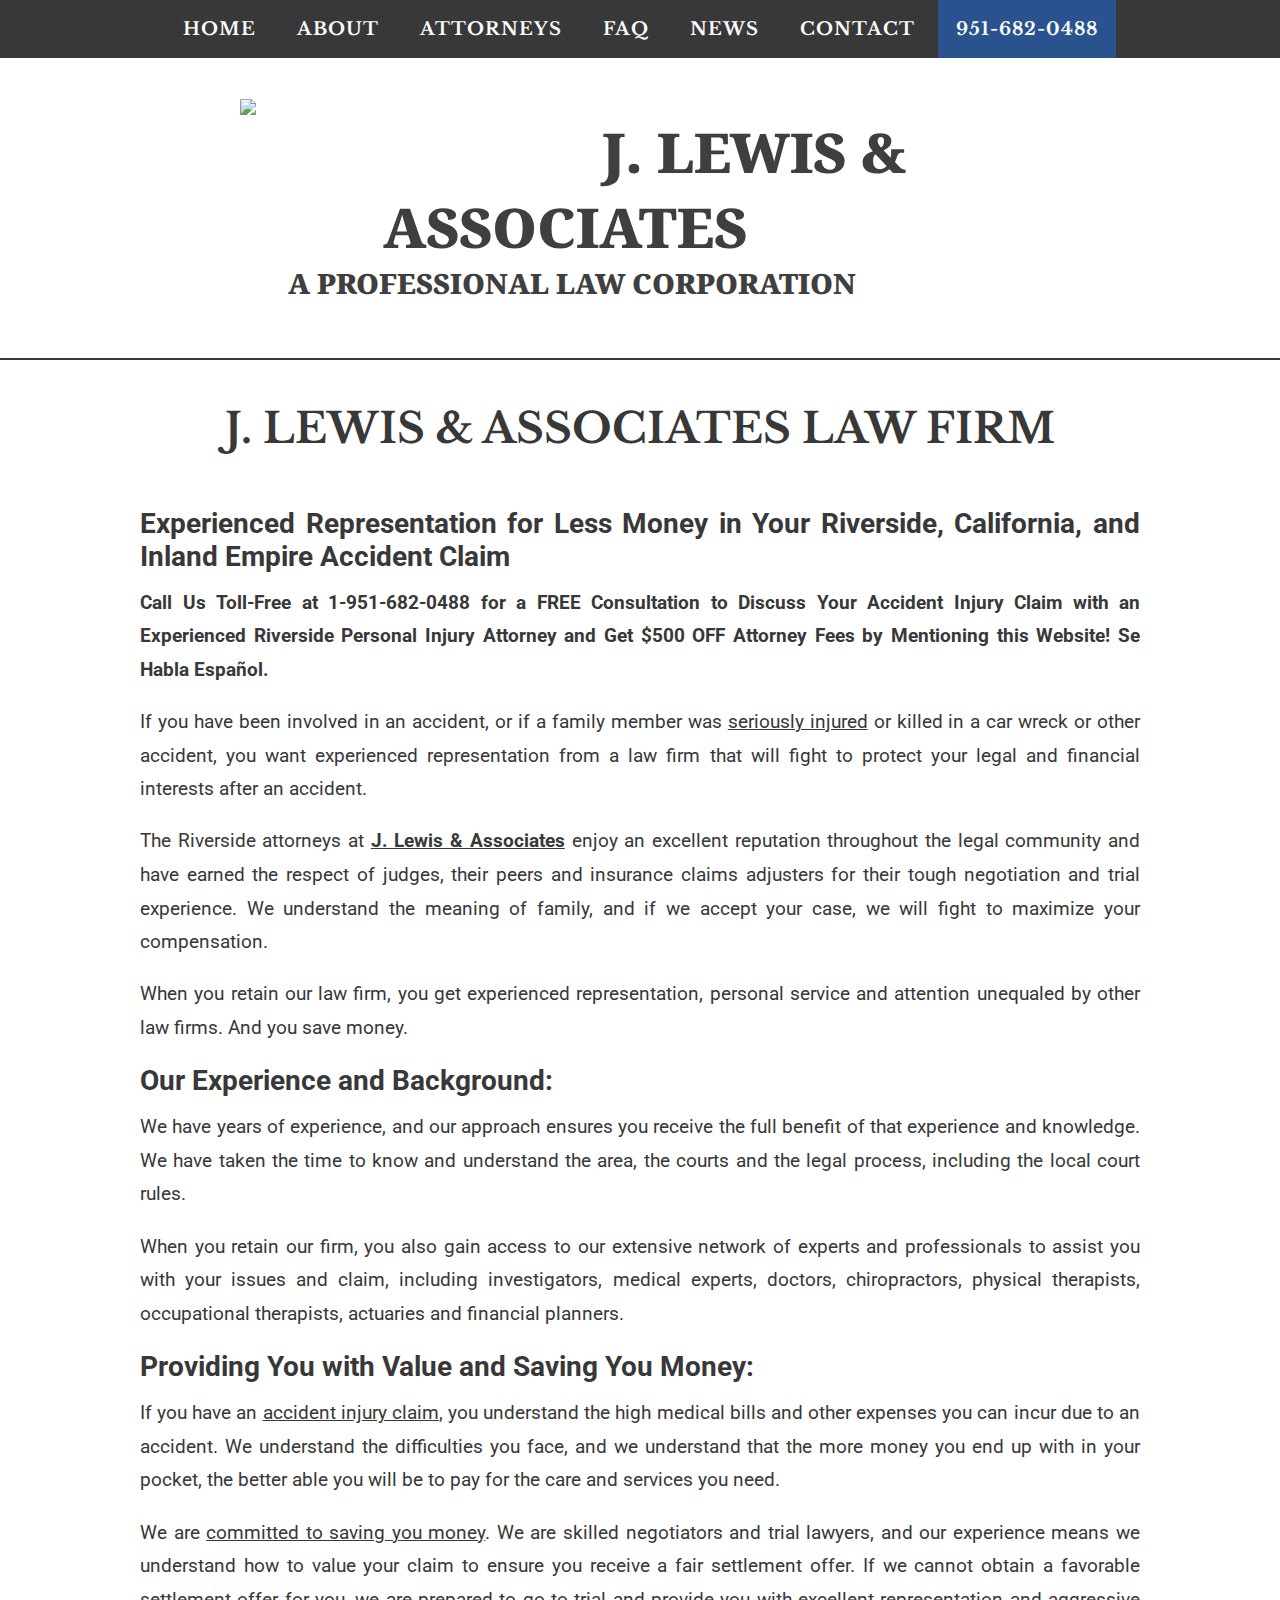
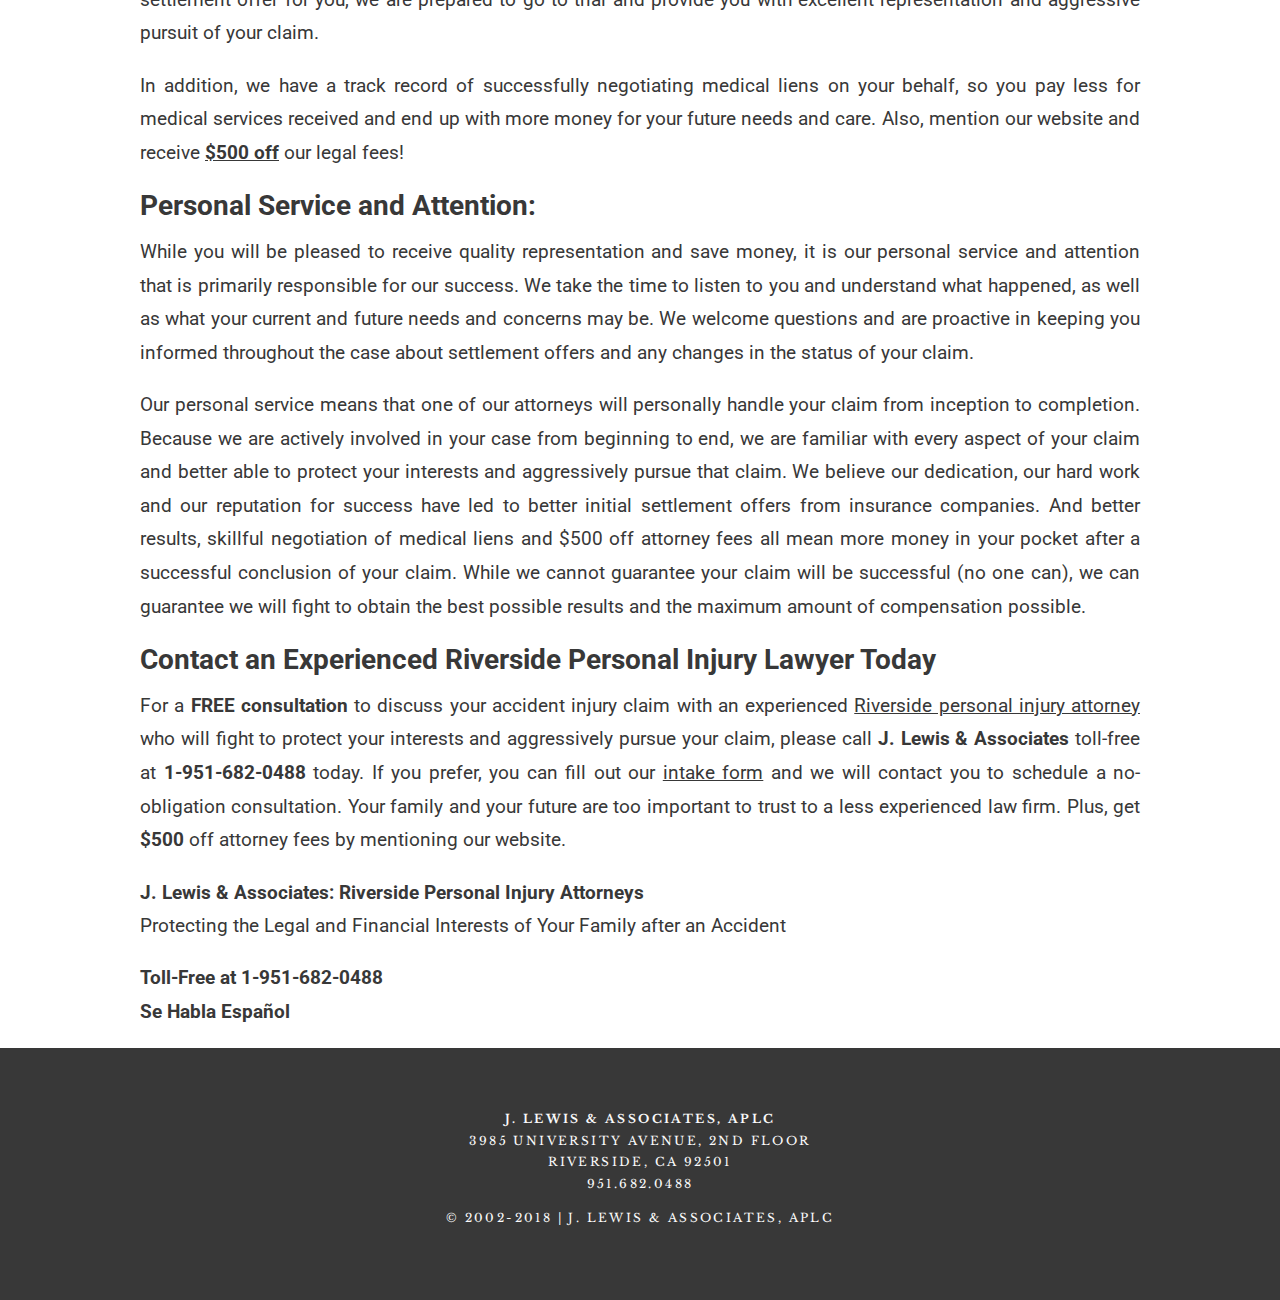
==== about/index.html @ f933aea9 "//////" ====
<!DOCTYPE html>

<html>

	<head>

		<!-- META -->

		<meta charset="utf-8 " />

		<meta http-equiv="Content-Type" content="html; charset=utf-8" />

		<meta name="keywords" content="accident, accident attorney, accident claims, accident claim, accident injury attorney, accident lawyer, accident lawyers, accidents, animal attack, animal attacks, attorney, auto accident, auto accidents, automobile, automobile accident, bite, bus accident, business, ca, california, car accident attorney, car accident claims, car accident death, car accident injury claim, car accident lawyer, car safety, car accident, catastrophic injury, catastrophic injury attorney, closed head injury, construction accident attorney, construction accidents, construction vehicles, corona, crosswalk, dog, dog attack, dog attacks, dog bite, dog bite injury, dog bites, dogs, head injury, injuries, injury, injury attorney, injury attorneys, injury claim, injury claims, injury lawyers, inland empire, insurance, j. lewis & associates, law, law firm, law office, lawyer, lewis & associates, lewis associates, los angeles metro, metrolink, moreno valley, motorcycle accident injury, motorcycle injury lawyer, motorcycle safety, neurotrauma, ontario, pedestrian, pedestrian accident, pedestrian accident attorney, pedestrian crosswalk, pedestrians, personal injury, personal injury attorney, personal injury claims, personal injury lawyer, personal injury lawyers, product liability, professional liability insurance, riverside, riverside bus, riverside cars, riverside construction, riverside dogs, riverside personal injury attorney, riverside personal injury lawyer, road transport, san, san bernardino, serious personal injury, tort, tort law, tourism, traffic collision, traumatic brain injury, truck accident, truck accident claims, types of insurance, walking, workers compensation, wrongful death claim, wrongful death lawyer, wrongful death lawyers, riverside county, riverside county attorney, riverside attorney, riverside personal injury, riverside personal injury attorney, Canyon Lake, Corona, Eastvale, Hemet, Jurupa Valley, Lake Elsinore, Menifee, Moreno Valley, Murrieta, Norco, Perris, Riverside, san bernardino county, san bernardino county attorney, san bernardino attorney, san bernardino personal injury, san bernardino personal injury attorney, Colton, Fontana, Grand Terrace, Loma Linda, Ontario, Rancho Cucamonga, Redlands, Rialto, San Bernardino, Upland, los angeles county, los angeles county attorney, los angeles attorney, los angeles personal injury, los angeles personal injury attorney, orange county, orange county attorney, orange county personal injury, orange county personal injury attorney, san diego county, san diego county attorney, san diego attorney, san diego personal injury, san diego personal injury attorney" />

		<meta name="description" content="J. Lewis & Associates, a Professional Law Corporation is a Personal Injury Law Firm comprised of a husband-wife attorney team with over 36 years of combined experience helping families protect their legal and financial interests after an accident. We offer FREE consultations and contingency fees (you pay us nothing unless we obtain compensation for your injuries or losses). In addition, we offer you a $500 discount on attorney fees just for mentioning this website." />

		<!-- TITLE -->

		<title>J. LEWIS &amp; ASSOCIATES, APLC | Personal Injury Attorneys</title>

		<!-- LINKS -->

		<link rel='icon' href='./favicon.ico' type='image/x-icon' />

		<link href="https://fonts.googleapis.com/css?family=Roboto|Merriweather|Libre+Baskerville|Noto+Serif|Source+Sans+Pro|Source+Serif+Pro" rel="stylesheet">

		<link href="/default.css" rel="stylesheet" type="text/css" media="all" />

		<link href="/fonts.css" rel="stylesheet" type="text/css" media="all" />

	</head>

	<body>

<!----------------------------------------------------------------------------------
----- SECTION-ALL: HEADER & NAV
------------------------------------------------------------------------------------>

		<header>

			<nav class="container">

				<ul>

					<li><a href="./" accesskey="0" title="Home">HOME</a></li>
					<li><a href="about" accesskey="1" title="About">ABOUT</a></li>
					<li><a href="attorneys" accesskey="2" title="Attorneys">ATTORNEYS</a></li>
					<li><a href="faq" accesskey="3" title="FAQ">FAQ</a></li>
					<li><a href="news" accesskey="4" title="News">NEWS</a></li>
					<li><a href="contact" accesskey="5" title="Contact">CONTACT</a></li>
					<li><a href="tel:951-682-0488" accesskey="6" title="Telephone" style="background-color: #29528F;">951-682-0488</a></li>

				</ul>

			</nav>

		</header>

<!----------------------------------------------------------------------------------
----- SECTION-ALL: LOGO AND TITLE
------------------------------------------------------------------------------------>

		<div id="logo" class="container">

			<h1><a href="./" class="icon"><span><img src="images/logo.png" class="logo-img"/>J. LEWIS &amp; ASSOCIATES</span></a></h1>

			<h1 style="font-size: 28px;" style="margin-top: -10px"><a href="./" class="icon"><span>A PROFESSIONAL LAW CORPORATION</span></a></h1>

		</div>

<!----------------------------------------------------------------------------------
----- SECTION - CONTENT: ARTICLE
------------------------------------------------------------------------------------>

		<div id="page">

			<article>

				<h1>J. LEWIS &amp; ASSOCIATES LAW FIRM</h1>

					<h2>Experienced Representation for Less Money in Your Riverside, California, and Inland Empire Accident Claim</h2>

						<p><strong>Call Us Toll-Free at 1-951-682-0488 for a FREE Consultation to Discuss Your Accident Injury Claim with an Experienced Riverside Personal Injury Attorney and Get $500 OFF Attorney Fees by Mentioning this Website! Se Habla Español.</strong></p>

						<p>If you have been involved in an accident, or if a family member was <a href="about/wrongful-death">seriously injured</a> or killed in a car wreck or other accident, you want experienced representation from a law firm that will fight to protect your legal and financial interests after an accident.</p>

						<!-- <p><img title="You can receive experienced representation from a team of lawyers who are committed to bringing about the best possible results and maximizing your compensation, in addition to receiving $500 off your attorney fees - read more" src="/web/20160824234046im_/http://www.jlewislaw.com/images/img_inset.jpg" alt="You can receive experienced representation from a team of lawyers who are committed to bringing about the best possible results and maximizing your compensation, in addition to receiving $500 off your attorney fees - read more"/></p> -->

						<p>The Riverside attorneys at <a href="contact"><strong>J. Lewis &amp; Associates</strong></a> enjoy an excellent reputation throughout the legal community and have earned the respect of judges, their peers and insurance claims adjusters for their tough negotiation and trial experience. We understand the meaning of family, and if we accept your case, we will fight to maximize your compensation.</p>

						<p>When you retain our law firm, you get experienced representation, personal service and attention unequaled by other law firms. And you save money.</p>

					<h2>Our Experience and Background:</h2>

						<p>We have years of experience, and our approach ensures you receive the full benefit of that experience and knowledge. We have taken the time to know and understand the area, the courts and the legal process, including the local court rules.</p>

						<p>When you retain our firm, you also gain access to our extensive network of experts and professionals to assist you with your issues and claim, including investigators, medical experts, doctors, chiropractors, physical therapists, occupational therapists, actuaries and financial planners.</p>

					<h2>Providing You with Value and Saving You Money:</h2>

						<p>If you have an <a href="about/overview">accident injury claim</a>, you understand the high medical bills and other expenses you can incur due to an accident. We understand the difficulties you face, and we understand that the more money you end up with in your pocket, the better able you will be to pay for the care and services you need.</p>

						<p>We are <a href="coupon">committed to saving you money</a>. We are skilled negotiators and trial lawyers, and our experience means we understand how to value your claim to ensure you receive a fair settlement offer. If we cannot obtain a favorable settlement offer for you, we are prepared to go to trial and provide you with excellent representation and aggressive pursuit of your claim.</p>

						<p>In addition, we have a track record of successfully negotiating medical liens on your behalf, so you pay less for medical services received and end up with more money for your future needs and care. Also, mention our website and receive <a href="coupon"><strong>$500 off</strong></a> our legal fees!</p>

					<h2>Personal Service and Attention:</h2>

						<p>While you will be pleased to receive quality representation and save money, it is our personal service and attention that is primarily responsible for our success. We take the time to listen to you and understand what happened, as well as what your current and future needs and concerns may be. We welcome questions and are proactive in keeping you informed throughout the case about settlement offers and any changes in the status of your claim.</p>

						<p>Our personal service means that one of our attorneys will personally handle your claim from inception to completion. Because we are actively involved in your case from beginning to end, we are familiar with every aspect of your claim and better able to protect your interests and aggressively pursue that claim. We believe our dedication, our hard work and our reputation for success have led to better initial settlement offers from insurance companies. And better results, skillful negotiation of medical liens and $500 off attorney fees all mean more money in your pocket after a successful conclusion of your claim. While we cannot guarantee your claim will be successful (no one can), we can guarantee we will fight to obtain the best possible results and the maximum amount of compensation possible.</p>

					<h2>Contact an Experienced Riverside Personal Injury Lawyer Today</h2>

						<p>For a <strong>FREE consultation</strong> to discuss your accident injury claim with an experienced <a href="./">Riverside personal injury attorney</a> who will fight to protect your interests and aggressively pursue your claim, please call <strong>J. Lewis &amp; Associates</strong> toll-free at <strong>1-951-682-0488</strong> today. If you prefer, you can fill out our <a href="contact">intake form</a> and we will contact you to schedule a no-obligation consultation. Your family and your future are too important to trust to a less experienced law firm. Plus, get <strong>$500</strong> off attorney fees by mentioning our website.</p>

						<p><strong>J. Lewis &amp; Associates: Riverside Personal Injury Attorneys</strong><br/>
							Protecting the Legal and Financial Interests of Your Family after an Accident</p>

							<p><strong>Toll-Free at 1-951-682-0488<br/>
								Se Habla Español</strong></p>

			</article>

		</div>

<!----------------------------------------------------------------------------------
----- SECTION-ALL: FOOTER
------------------------------------------------------------------------------------>

		<footer>

			<div id="copyright" class="container">

				<p><a href="./"><strong>J. LEWIS &amp; ASSOCIATES, APLC</strong><br />3985 University Avenue, 2nd Floor<br />Riverside, CA 92501<br />951.682.0488</a></p>

				<p><a href="./">&copy; 2002-2018 | J. LEWIS &amp ASSOCIATES, APLC</a></p>

			</div>

		</footer>

	</body>

</html>
---- default.css ----
/* ____________________ MAIN BODY  ____________________ */

	html, body {
		height: 100%;
	}

		body {
			margin: 0px;
			padding: 0px;
			background-color: #FFFFFF;
			font-family: 'Roboto', serif;
			font-size: 14pt;
			font-weight: 400;
			color: #383838;
		}

		h1, h2, h3 {
			margin: 0;
			padding: 0;
		}

		p, ol {
			margin-top: 0;
		}

		ol, ul {
			//padding: 0;
			//list-style: none;
		}

		p {
			line-height: 180%;
		}

		a {
			color: #383838;
		}

		a:hover {
			text-decoration: none;
		}

		.container {
			width: 1200px;
			margin: 0px auto;
		}

		.border {
			border-width: 10px;
			border-color: #FAFAFA;
			border-style: solid;
		}

/* ____________________ STYLES  ____________________ */

	/* ---------- STYLE: MAJOR  ---------- */

		.major {
			overflow: hidden;
			margin-top: 4em;
			margin-bottom: 4em;
			text-align: center;
		}

			.major h2 {
				letter-spacing: 0.10em;
				text-transform: uppercase;
				font-size: 3em;
				font-weight: 700;
				color: #FAFAFA;
			}

			.major .byline {
				display: block;
				padding-top: 0.2em;
				font-weight: 300;
				font-size: 2em;
			}

	/* ---------- STYLE: PAGE    ---------- */

		#page {
			overflow: hidden;
			//padding: 6em 0em;
			border-top: 2px solid #383838;
		}

	/* ---------- STYLE: CONTENT   ---------- */

		#content {
			float: left;
			width: 588px;
		}

			#content .title {
				padding-bottom: 2em;
				text-align: left;
			}

			#content h2 {
				font-size: 2em;
			}

			#content .byline {
				padding-top: 0;
				font-size: 1.5em;
			}

	/* ---------- STYLE: HOVER IMAGES ---------- */

		.hover_image:hover {
			text-decoration: none;
		}

			.hide {
				display: none;
			}

			.hover_image:hover img:first-child {
				display: none;
			}

			.hover_image:hover img:last-child {
				display: inline-block;
			}

/* ____________________ SECTIONS - ALL PAGES  ____________________ */

	/* ---------- SECTION-ALL: HEADER (NAV)  ---------- */

		header {
			background-color: #383838;
			color: #FAFAFA;
			font-family: 'Libre Baskerville', serif;
			font-size: 18px;
		}

	/* ---------- SECTION-ALL: NAV (HEADER)  ---------- */

		nav {

		}

			nav ul {
				margin: 0;
				padding: 0px 0px 0px 0px;
				list-style: none;
				line-height: normal;
				text-align: center;
			}

			nav li {
				display: inline-block;
			}

			nav a {
				display: block;
				padding: 1em 1em;
				letter-spacing: 1px;
				text-decoration: none;
				text-transform: uppercase;
				//font-size: 1em;
				font-weight: bold;
				color: #FAFAFA;
			}

			nav .current_page_item a {
				background-color:  #535353;
			}

			nav a:hover {
				background-color:  #535353;
			}

	/* ---------- SECTION-ALL: LOGO AND TITLE ---------- */

		#logo {
			padding: 3em 0em;
			text-transform: uppercase;
			font-family: 'Noto Serif', serif;
			//border-bottom: 1px solid #383838;
		}

			.logo-img {
				width: 150px;
				float: left;
				margin-left: 200px;
				margin-top: -15px;
			}

			#logo h1 {
				text-align: center;
				font-weight: 900;
				//font-size: 2.5em;
				font-size: 55px;
				margin-right: 150px;
			}

			#logo h2 {
				text-align: center;
				font-weight: 900;
				//font-size: 2.5em;
				font-size: 28px;
				margin-right: 150px;
				margin-top: 5px;
				margin-left: 50px;
				text-align: center;
			}

			#logo a {
				text-decoration: none
			}

			#logo span {
				padding: 0em 0em 0em 0.5em;
			}

			#logo h1:before {

			}

			#logo a {
				color: #3f3f3f;
			}

	/* ---------- SECTION-ALL: FOOTER ---------- */

		footer {
			background-color: #383838;
			font-family: 'Libre Baskerville', serif;
			font-size: 12px;
		}

			#copyright {
				overflow: hidden;
				padding: 5em 0em;
			}

			#copyright p {
				letter-spacing: 0.20em;
				text-align: center;
				text-transform: uppercase;
				font-size: 1em;
				color: #FAFAFA;
			}

			#copyright a {
				text-decoration: none;
				color: #FAFAFA;
			}

/* ____________________ SECTIONS - CONTENT  ____________________ */

	/* ----------SECTION-CONTENT: ARTICLE ---------- */

		article {
			text-align: justify;
			font-family: 'Roboto', sans-serif;
			background-color: #FFFFFF;
			width: 1000px;
			margin: 0px auto;
		}

			article h1 {
				padding-top: 1em;
				padding-bottom: 1.25em;
				font-family: 'Libre Baskerville', serif;
				text-align: center;
				font-size: 2.25em;
			}

			article h2 {
				font-size: 1.5em;
				padding-bottom: 0.5em;
				font-family: 'Roboto', sans-serif;
			}

/* ____________________ SECTIONS - FRONT PAGE  ____________________ */

	/* ---------- SECTION-FRONT: BANNER - Freeway ---------- */

		.page-banner {
			overflow: hidden;
			width: 100%;
		}

	/* ---------- SECTION-FRONT: ABOUT IMAGES - "FEATURED" ---------- */

		#featured-wrapper {
			overflow: hidden;
			//padding: 3em 0em;
			background: #FAFAFA;
		}

			#featured h2 {
				text-align: center;
			}

			#featured .icon {
				//position: relative;
				//display: block;
				//margin: 0px auto 20px auto;
				//line-height:  normal;
				//font-size: 6em;
				//text-align: center;
				//color: #3f3f3f;
			}

			.column1, .column2, .column3, .column4 {
				width: 282px;
			}

			.column1, .column2 {
				float: left;
				margin-right: 24px;
			}

			.column3 {
				float: left;
			}

			.column4 {
				float: right;
			}

	/* ---------- SECTION-FRONT: PARALLAX ---------- */

		.parallax {

		}

			.parallax-1 {
				background-image: url("images/train-words.jpg");
				min-height: 500px;
				background-attachment: fixed;
				background-position: center;
				background-repeat: no-repeat;
				background-size: cover;
			}

			.parallax-2 {
				background-image: url("images/traffic-words.jpg");
				min-height: 500px;
				background-attachment: fixed;
				background-position: center;
				background-repeat: no-repeat;
				background-size: cover;
			}

	/* ---------- SECTION-FRONT: ATTORNEYS - "PORTFOLIO" ---------- */

		#portfolio {
			overflow: hidden;
			text-align: center;
			font-family: 'Noto Serif', serif;
		}

			#portfolio-wrapper {
				padding: 3em 0em;
				background-color: #1B375F;
			}

			#portfolio img {
				margin: 0;
				padding: 0;
			}

			#portfolio .box {
				padding: 30px;
				background: #FAFAFA;
				//border-bottom: 2px solid #7C7C7C;
				//border-right: 1px solid #DADADA;
				//border-left: 1px solid #DADADA;
			}

			.column1-port, .column2-port {
				width: 250px;
			}

			.column1-port {
				float: left;
				margin-left: 15em;
			}

			.column2-port {
				float: right;
				margin-left: 0em;
				margin-right: 15em;
			}

	/* ---------- SECTION-FRONT: CONTACT - SOCIAL ICONS  ---------- */

		.contact {
			font-family: 'Noto Serif', serif;
			font-size: .8em;
		}

			ul.contact {
				overflow:  hidden;
				margin: 0em 0 3em 0;
				padding-top: 1em;
				text-align: center;
			}

			ul.contact li {
				display: inline-block;
				padding: 0em 0.30em;
				font-size: 1em;
			}

			ul.contact li span {
				display: none;
				margin: 0;
				padding: 0;
			}

			ul.contact li a {
				color: #FFF;
			}

			ul.contact li a:before {
				display: inline-block;
				background: #3f3f3f;
				width: 40px;
				height: 40px;
				line-height: 40px;
				border-radius: 20px;
				text-align: center;
				color: #FFFFFF;
			}

/*  ____________________ NOT USED  ____________________ */

	/* ---------- NOT USED - SIDEBAR ---------- */

		/*
		#sidebar {
			float: right;
			width: 588px;
		}
		*/

	/* ---------- NOT USED - IMAGE STYLES ---------- */

		/*
		.image {
			display: inline-block;
		}

			.image img {
				display: block;
				width: 100%;
			}

			.image-full {
				display: block;
				width: 100%;
				margin: 0 0 0 0;
			}

			.image-left {
				float: left;
				margin: 0 2em 2em 0;
			}

			.image-centered {
				display: block;
				margin: 0 0 2em 0;
			}

			.image-centered img {
				margin: 0 auto;
				width: auto;
			}
			*/
	/* ---------- NOT USED - LISTS ---------- */

		/*
		ul.style1 {

		}
		*/

	/* ---------- NOT USED - BUTTON ---------- */

		/*
		.button {
			display: inline-block;
			margin: 1em 0em;
			padding: 1em 3em 1em 3em;
			background: #383838;
			letter-spacing: 0.20em;
			text-decoration: none;
			text-align: center;
			text-transform: uppercase;
			font-weight: 400;
			font-size: 0.90em;
			color: #FAFAFA;
		}

			.button:before {

			}
			*/

	/* ---------- NOT USED - TITLE ---------- */

		/*
		.title {
			text-align: center;
		}

			.title a {
				text-decoration: none;
			}

			.title h2 {
				letter-spacing: 0.10em;
				text-transform: uppercase;
				font-weight: 700;
				color: #3f3f3f;
			}

			.title .byline {
				display: block;
				padding-top: 1em;
				font-weight: 300;
				font-size: 1.1em;
			}
			*/
---- fonts.css ----
@charset 'UTF-8';

@font-face
{
	font-family: 'FontAwesome';
	src: url('fonts/fontawesome-webfont.eot?v=3.0.1');
	src: url('fonts/fontawesome-webfont.eot?#iefix&v=3.0.1') format('embedded-opentype'),
	     url('fonts/fontawesome-webfont.woff?v=3.0.1') format('woff'),
	     url('fonts/fontawesome-webfont.ttf?v=3.0.1') format('truetype'),
	     url('fonts/fontawesome-webfont.svg#FontAwesome') format('svg');
	font-weight: normal;
	font-style: normal;
}

@font-face
{
	font-family: 'Font-Awesome-Social';
	src: url('fonts/fontawesome-social-webfont.eot');
	src: url('fonts/fontawesome-social-webfont.eot?#iefix') format('embedded-opentype'),
	     url('fonts/fontawesome-social-webfont.woff') format('woff'),
		 url('fonts/fontawesome-social-webfont.ttf') format('truetype'),
		 url('fonts/fontawesome-social-webfont.svg#Font-Awesome-More') format('svg');
	font-weight: normal;
	font-style: normal;
}

/*********************************************************************************/
/* Icons                                                                         */
/*********************************************************************************/

	/*
		Powered by:

		Font Awesome (http://fortawesome.github.com/Font-Awesome/)
		Font Awesome More (http://gregoryloucas.github.com/Font-Awesome-More/)
	*/

	.icon
	{
		text-decoration: none;
	}

		.icon:before
		{
			font-size: 1.25em;
			text-decoration: none;
			font-family: FontAwesome;
			font-weight: normal;
			font-style: normal;
			-webkit-text-rendering: optimizeLegibility;
			-moz-text-rendering: optimizeLegibility;
			-ms-text-rendering: optimizeLegibility;
			-o-text-rendering: optimizeLegibility;
			text-rendering: optimizeLegibility;
			-webkit-font-smoothing: antialiased;
			-moz-font-smoothing: antialiased;
			-ms-font-smoothing: antialiased;
			-o-font-smoothing: antialiased;
			font-smoothing: antialiased;
			-webkit-font-feature-settings: "liga" 1, "dlig" 1;
			-moz-font-feature-settings: "liga=1, dlig=1";
			-ms-font-feature-settings: "liga" 1, "dlig" 1;
			-o-font-feature-settings: "liga" 1, "dlig" 1;
			font-feature-settings: "liga" 1, "dlig" 1;
		}

		.icon-glass:before                { content: "\f000"; }
		.icon-music:before                { content: "\f001"; }
		.icon-search:before               { content: "\f002"; }
		.icon-envelope:before             { content: "\f003"; }
		.icon-heart:before                { content: "\f004"; }
		.icon-star:before                 { content: "\f005"; }
		.icon-star-empty:before           { content: "\f006"; }
		.icon-user:before                 { content: "\f007"; }
		.icon-film:before                 { content: "\f008"; }
		.icon-th-large:before             { content: "\f009"; }
		.icon-th:before                   { content: "\f00a"; }
		.icon-th-list:before              { content: "\f00b"; }
		.icon-ok:before                   { content: "\f00c"; }
		.icon-remove:before               { content: "\f00d"; }
		.icon-zoom-in:before              { content: "\f00e"; }

		.icon-zoom-out:before             { content: "\f010"; }
		.icon-off:before                  { content: "\f011"; }
		.icon-signal:before               { content: "\f012"; }
		.icon-cog:before                  { content: "\f013"; }
		.icon-trash:before                { content: "\f014"; }
		.icon-home:before                 { content: "\f015"; }
		.icon-file:before                 { content: "\f016"; }
		.icon-time:before                 { content: "\f017"; }
		.icon-road:before                 { content: "\f018"; }
		.icon-download-alt:before         { content: "\f019"; }
		.icon-download:before             { content: "\f01a"; }
		.icon-upload:before               { content: "\f01b"; }
		.icon-inbox:before                { content: "\f01c"; }
		.icon-play-circle:before          { content: "\f01d"; }
		.icon-repeat:before               { content: "\f01e"; }

		/* \f020 doesn't work in Safari. all shifted one down */
		.icon-refresh:before              { content: "\f021"; }
		.icon-list-alt:before             { content: "\f022"; }
		.icon-lock:before                 { content: "\f023"; }
		.icon-flag:before                 { content: "\f024"; }
		.icon-headphones:before           { content: "\f025"; }
		.icon-volume-off:before           { content: "\f026"; }
		.icon-volume-down:before          { content: "\f027"; }
		.icon-volume-up:before            { content: "\f028"; }
		.icon-qrcode:before               { content: "\f029"; }
		.icon-barcode:before              { content: "\f02a"; }
		.icon-tag:before                  { content: "\f02b"; }
		.icon-tags:before                 { content: "\f02c"; }
		.icon-book:before                 { content: "\f02d"; }
		.icon-bookmark:before             { content: "\f02e"; }
		.icon-print:before                { content: "\f02f"; }

		.icon-camera:before               { content: "\f030"; }
		.icon-font:before                 { content: "\f031"; }
		.icon-bold:before                 { content: "\f032"; }
		.icon-italic:before               { content: "\f033"; }
		.icon-text-height:before          { content: "\f034"; }
		.icon-text-width:before           { content: "\f035"; }
		.icon-align-left:before           { content: "\f036"; }
		.icon-align-center:before         { content: "\f037"; }
		.icon-align-right:before          { content: "\f038"; }
		.icon-align-justify:before        { content: "\f039"; }
		.icon-list:before                 { content: "\f03a"; }
		.icon-indent-left:before          { content: "\f03b"; }
		.icon-indent-right:before         { content: "\f03c"; }
		.icon-facetime-video:before       { content: "\f03d"; }
		.icon-picture:before              { content: "\f03e"; }

		.icon-pencil:before               { content: "\f040"; }
		.icon-map-marker:before           { content: "\f041"; }
		.icon-adjust:before               { content: "\f042"; }
		.icon-tint:before                 { content: "\f043"; }
		.icon-edit:before                 { content: "\f044"; }
		.icon-share:before                { content: "\f045"; }
		.icon-check:before                { content: "\f046"; }
		.icon-move:before                 { content: "\f047"; }
		.icon-step-backward:before        { content: "\f048"; }
		.icon-fast-backward:before        { content: "\f049"; }
		.icon-backward:before             { content: "\f04a"; }
		.icon-play:before                 { content: "\f04b"; }
		.icon-pause:before                { content: "\f04c"; }
		.icon-stop:before                 { content: "\f04d"; }
		.icon-forward:before              { content: "\f04e"; }

		.icon-fast-forward:before         { content: "\f050"; }
		.icon-step-forward:before         { content: "\f051"; }
		.icon-eject:before                { content: "\f052"; }
		.icon-chevron-left:before         { content: "\f053"; }
		.icon-chevron-right:before        { content: "\f054"; }
		.icon-plus-sign:before            { content: "\f055"; }
		.icon-minus-sign:before           { content: "\f056"; }
		.icon-remove-sign:before          { content: "\f057"; }
		.icon-ok-sign:before              { content: "\f058"; }
		.icon-question-sign:before        { content: "\f059"; }
		.icon-info-sign:before            { content: "\f05a"; }
		.icon-screenshot:before           { content: "\f05b"; }
		.icon-remove-circle:before        { content: "\f05c"; }
		.icon-ok-circle:before            { content: "\f05d"; }
		.icon-ban-circle:before           { content: "\f05e"; }

		.icon-arrow-left:before           { content: "\f060"; }
		.icon-arrow-right:before          { content: "\f061"; }
		.icon-arrow-up:before             { content: "\f062"; }
		.icon-arrow-down:before           { content: "\f063"; }
		.icon-share-alt:before            { content: "\f064"; }
		.icon-resize-full:before          { content: "\f065"; }
		.icon-resize-small:before         { content: "\f066"; }
		.icon-plus:before                 { content: "\f067"; }
		.icon-minus:before                { content: "\f068"; }
		.icon-asterisk:before             { content: "\f069"; }
		.icon-exclamation-sign:before     { content: "\f06a"; }
		.icon-gift:before                 { content: "\f06b"; }
		.icon-leaf:before                 { content: "\f06c"; }
		.icon-fire:before                 { content: "\f06d"; }
		.icon-eye-open:before             { content: "\f06e"; }

		.icon-eye-close:before            { content: "\f070"; }
		.icon-warning-sign:before         { content: "\f071"; }
		.icon-plane:before                { content: "\f072"; }
		.icon-calendar:before             { content: "\f073"; }
		.icon-random:before               { content: "\f074"; }
		.icon-comment:before              { content: "\f075"; }
		.icon-magnet:before               { content: "\f076"; }
		.icon-chevron-up:before           { content: "\f077"; }
		.icon-chevron-down:before         { content: "\f078"; }
		.icon-retweet:before              { content: "\f079"; }
		.icon-shopping-cart:before        { content: "\f07a"; }
		.icon-folder-close:before         { content: "\f07b"; }
		.icon-folder-open:before          { content: "\f07c"; }
		.icon-resize-vertical:before      { content: "\f07d"; }
		.icon-resize-horizontal:before    { content: "\f07e"; }

		.icon-bar-chart:before            { content: "\f080"; }
		.icon-twitter-sign:before         { content: "\f081"; }
		.icon-facebook-sign:before        { content: "\f082"; }
		.icon-camera-retro:before         { content: "\f083"; }
		.icon-key:before                  { content: "\f084"; }
		.icon-cogs:before                 { content: "\f085"; }
		.icon-comments:before             { content: "\f086"; }
		.icon-thumbs-up:before            { content: "\f087"; }
		.icon-thumbs-down:before          { content: "\f088"; }
		.icon-star-half:before            { content: "\f089"; }
		.icon-heart-empty:before          { content: "\f08a"; }
		.icon-signout:before              { content: "\f08b"; }
		.icon-linkedin-sign:before        { content: "\f08c"; }
		.icon-pushpin:before              { content: "\f08d"; }
		.icon-external-link:before        { content: "\f08e"; }

		.icon-signin:before               { content: "\f090"; }
		.icon-trophy:before               { content: "\f091"; }
		.icon-github-sign:before          { content: "\f092"; }
		.icon-upload-alt:before           { content: "\f093"; }
		.icon-lemon:before                { content: "\f094"; }
		.icon-phone:before                { content: "\f095"; }
		.icon-check-empty:before          { content: "\f096"; }
		.icon-bookmark-empty:before       { content: "\f097"; }
		.icon-phone-sign:before           { content: "\f098"; }
		.icon-twitter:before              { content: "\f099"; }
		.icon-facebook:before             { content: "\f09a"; }
		.icon-github:before               { content: "\f09b"; }
		.icon-unlock:before               { content: "\f09c"; }
		.icon-credit-card:before          { content: "\f09d"; }
		.icon-rss:before                  { content: "\f09e"; }

		.icon-hdd:before                  { content: "\f0a0"; }
		.icon-bullhorn:before             { content: "\f0a1"; }
		.icon-bell:before                 { content: "\f0a2"; }
		.icon-certificate:before          { content: "\f0a3"; }
		.icon-hand-right:before           { content: "\f0a4"; }
		.icon-hand-left:before            { content: "\f0a5"; }
		.icon-hand-up:before              { content: "\f0a6"; }
		.icon-hand-down:before            { content: "\f0a7"; }
		.icon-circle-arrow-left:before    { content: "\f0a8"; }
		.icon-circle-arrow-right:before   { content: "\f0a9"; }
		.icon-circle-arrow-up:before      { content: "\f0aa"; }
		.icon-circle-arrow-down:before    { content: "\f0ab"; }
		.icon-globe:before                { content: "\f0ac"; }
		.icon-wrench:before               { content: "\f0ad"; }
		.icon-tasks:before                { content: "\f0ae"; }

		.icon-filter:before               { content: "\f0b0"; }
		.icon-briefcase:before            { content: "\f0b1"; }
		.icon-fullscreen:before           { content: "\f0b2"; }

		.icon-group:before                { content: "\f0c0"; }
		.icon-link:before                 { content: "\f0c1"; }
		.icon-cloud:before                { content: "\f0c2"; }
		.icon-beaker:before               { content: "\f0c3"; }
		.icon-cut:before                  { content: "\f0c4"; }
		.icon-copy:before                 { content: "\f0c5"; }
		.icon-paper-clip:before           { content: "\f0c6"; }
		.icon-save:before                 { content: "\f0c7"; }
		.icon-sign-blank:before           { content: "\f0c8"; }
		.icon-reorder:before              { content: "\f0c9"; }
		.icon-list-ul:before              { content: "\f0ca"; }
		.icon-list-ol:before              { content: "\f0cb"; }
		.icon-strikethrough:before        { content: "\f0cc"; }
		.icon-underline:before            { content: "\f0cd"; }
		.icon-table:before                { content: "\f0ce"; }

		.icon-magic:before                { content: "\f0d0"; }
		.icon-truck:before                { content: "\f0d1"; }
		.icon-pinterest:before            { content: "\f0d2"; }
		.icon-pinterest-sign:before       { content: "\f0d3"; }
		.icon-google-plus-sign:before     { content: "\f0d4"; }
		.icon-google-plus:before          { content: "\f0d5"; }
		.icon-money:before                { content: "\f0d6"; }
		.icon-caret-down:before           { content: "\f0d7"; }
		.icon-caret-up:before             { content: "\f0d8"; }
		.icon-caret-left:before           { content: "\f0d9"; }
		.icon-caret-right:before          { content: "\f0da"; }
		.icon-columns:before              { content: "\f0db"; }
		.icon-sort:before                 { content: "\f0dc"; }
		.icon-sort-down:before            { content: "\f0dd"; }
		.icon-sort-up:before              { content: "\f0de"; }

		.icon-envelope-alt:before         { content: "\f0e0"; }
		.icon-linkedin:before             { content: "\f0e1"; }
		.icon-undo:before                 { content: "\f0e2"; }
		.icon-legal:before                { content: "\f0e3"; }
		.icon-dashboard:before            { content: "\f0e4"; }
		.icon-comment-alt:before          { content: "\f0e5"; }
		.icon-comments-alt:before         { content: "\f0e6"; }
		.icon-bolt:before                 { content: "\f0e7"; }
		.icon-sitemap:before              { content: "\f0e8"; }
		.icon-umbrella:before             { content: "\f0e9"; }
		.icon-paste:before                { content: "\f0ea"; }
		.icon-lightbulb:before            { content: "\f0eb"; }
		.icon-exchange:before             { content: "\f0ec"; }
		.icon-cloud-download:before       { content: "\f0ed"; }
		.icon-cloud-upload:before         { content: "\f0ee"; }

		.icon-user-md:before              { content: "\f0f0"; }
		.icon-stethoscope:before          { content: "\f0f1"; }
		.icon-suitcase:before             { content: "\f0f2"; }
		.icon-bell-alt:before             { content: "\f0f3"; }
		.icon-coffee:before               { content: "\f0f4"; }
		.icon-food:before                 { content: "\f0f5"; }
		.icon-file-alt:before             { content: "\f0f6"; }
		.icon-building:before             { content: "\f0f7"; }
		.icon-hospital:before             { content: "\f0f8"; }
		.icon-ambulance:before            { content: "\f0f9"; }
		.icon-medkit:before               { content: "\f0fa"; }
		.icon-fighter-jet:before          { content: "\f0fb"; }
		.icon-beer:before                 { content: "\f0fc"; }
		.icon-h-sign:before               { content: "\f0fd"; }
		.icon-plus-sign-alt:before        { content: "\f0fe"; }

		.icon-double-angle-left:before    { content: "\f100"; }
		.icon-double-angle-right:before   { content: "\f101"; }
		.icon-double-angle-up:before      { content: "\f102"; }
		.icon-double-angle-down:before    { content: "\f103"; }
		.icon-angle-left:before           { content: "\f104"; }
		.icon-angle-right:before          { content: "\f105"; }
		.icon-angle-up:before             { content: "\f106"; }
		.icon-angle-down:before           { content: "\f107"; }
		.icon-desktop:before              { content: "\f108"; }
		.icon-laptop:before               { content: "\f109"; }
		.icon-tablet:before               { content: "\f10a"; }
		.icon-mobile-phone:before         { content: "\f10b"; }
		.icon-circle-blank:before         { content: "\f10c"; }
		.icon-quote-left:before           { content: "\f10d"; }
		.icon-quote-right:before          { content: "\f10e"; }

		.icon-spinner:before              { content: "\f110"; }
		.icon-circle:before               { content: "\f111"; }
		.icon-reply:before                { content: "\f112"; }
		.icon-github-alt:before           { content: "\f113"; }
		.icon-folder-close-alt:before     { content: "\f114"; }
		.icon-folder-open-alt:before      { content: "\f115"; }

		.icon-blogger-sign:before,.icon-blogger:before,.icon-delicious:before,.icon-dribbble-sign:before,.icon-dribbble:before,.icon-dropbox:before,.icon-drupal:before,.icon-evernote-sign:before,.icon-evernote:before,.icon-flickr-sign:before,.icon-flickr:before,.icon-forrst-sign:before,.icon-forrst:before,.icon-foursquare-sign:before,.icon-foursquare:before,.icon-git-fork:before,.icon-hacker-news:before,.icon-instagram:before,.icon-lastfm-sign:before,.icon-lastfm:before,.icon-paypal:before,.icon-picasa-sign:before,.icon-picasa:before,.icon-reddit:before,.icon-share-this-sign:before,.icon-share-this:before,.icon-skype:before,.icon-soundcloud:before,.icon-spotify:before,.icon-stack-overflow:before,.icon-tumblr-sign:before,.icon-tumblr:before,.icon-vimeo-sign:before,.icon-vimeo:before,.icon-wordpress-sign:before,.icon-wordpress:before,.icon-yelp-sign:before,.icon-yelp:before,.icon-youtube-sign:before,.icon-youtube:before              {font-family:'Font-Awesome-Social'; }

		.icon-dropbox:before              { content: "\f300"; }
		.icon-drupal:before               { content: "\f301"; }
		.icon-git-fork:before             { content: "\f302"; }
		.icon-instagram:before            { content: "\f303"; }
		.icon-share-this-sign:before      { content: "\f304"; }
		.icon-share-this:before           { content: "\f305"; }
		.icon-foursquare-sign:before      { content: "\f306"; }
		.icon-foursquare:before           { content: "\f307"; }
		.icon-hacker-news:before          { content: "\f308"; }
		.icon-skype:before                { content: "\f309"; }
		.icon-spotify:before              { content: "\f30a"; }
		.icon-soundcloud:before           { content: "\f30b"; }
		.icon-paypal:before               { content: "\f30c"; }
		.icon-youtube-sign:before         { content: "\f30d"; }
		.icon-youtube:before              { content: "\f30e"; }
		.icon-reddit:before               { content: "\f30f"; }
		.icon-blogger-sign:before         { content: "\f310"; }
		.icon-blogger:before              { content: "\f311"; }
		.icon-dribbble-sign:before        { content: "\f312"; }
		.icon-dribbble:before             { content: "\f313"; }
		.icon-evernote-sign:before        { content: "\f314"; }
		.icon-evernote:before             { content: "\f315"; }
		.icon-flickr-sign:before          { content: "\f316"; }
		.icon-flickr:before               { content: "\f317"; }
		.icon-forrst-sign:before          { content: "\f318"; }
		.icon-forrst:before               { content: "\f319"; }
		.icon-delicious:before            { content: "\f31a"; }
		.icon-lastfm-sign:before          { content: "\f31b"; }
		.icon-lastfm:before               { content: "\f31c"; }
		.icon-picasa-sign:before          { content: "\f31d"; }
		.icon-picasa:before               { content: "\f31e"; }
		.icon-stack-overflow:before       { content: "\f320"; }
		.icon-tumblr-sign:before          { content: "\f321"; }
		.icon-tumblr:before               { content: "\f322"; }
		.icon-vimeo-sign:before           { content: "\f323"; }
		.icon-vimeo:before                { content: "\f324"; }
		.icon-wordpress-sign:before       { content: "\f325"; }
		.icon-wordpress:before            { content: "\f326"; }
		.icon-yelp-sign:before            { content: "\f327"; }
		.icon-yelp:before                 { content: "\f328"; }
		.icon-cloud-upload:before		  { content: "\f0ee"; }
		.icon-cloud-download:before		  { content: "\f0ed"; }
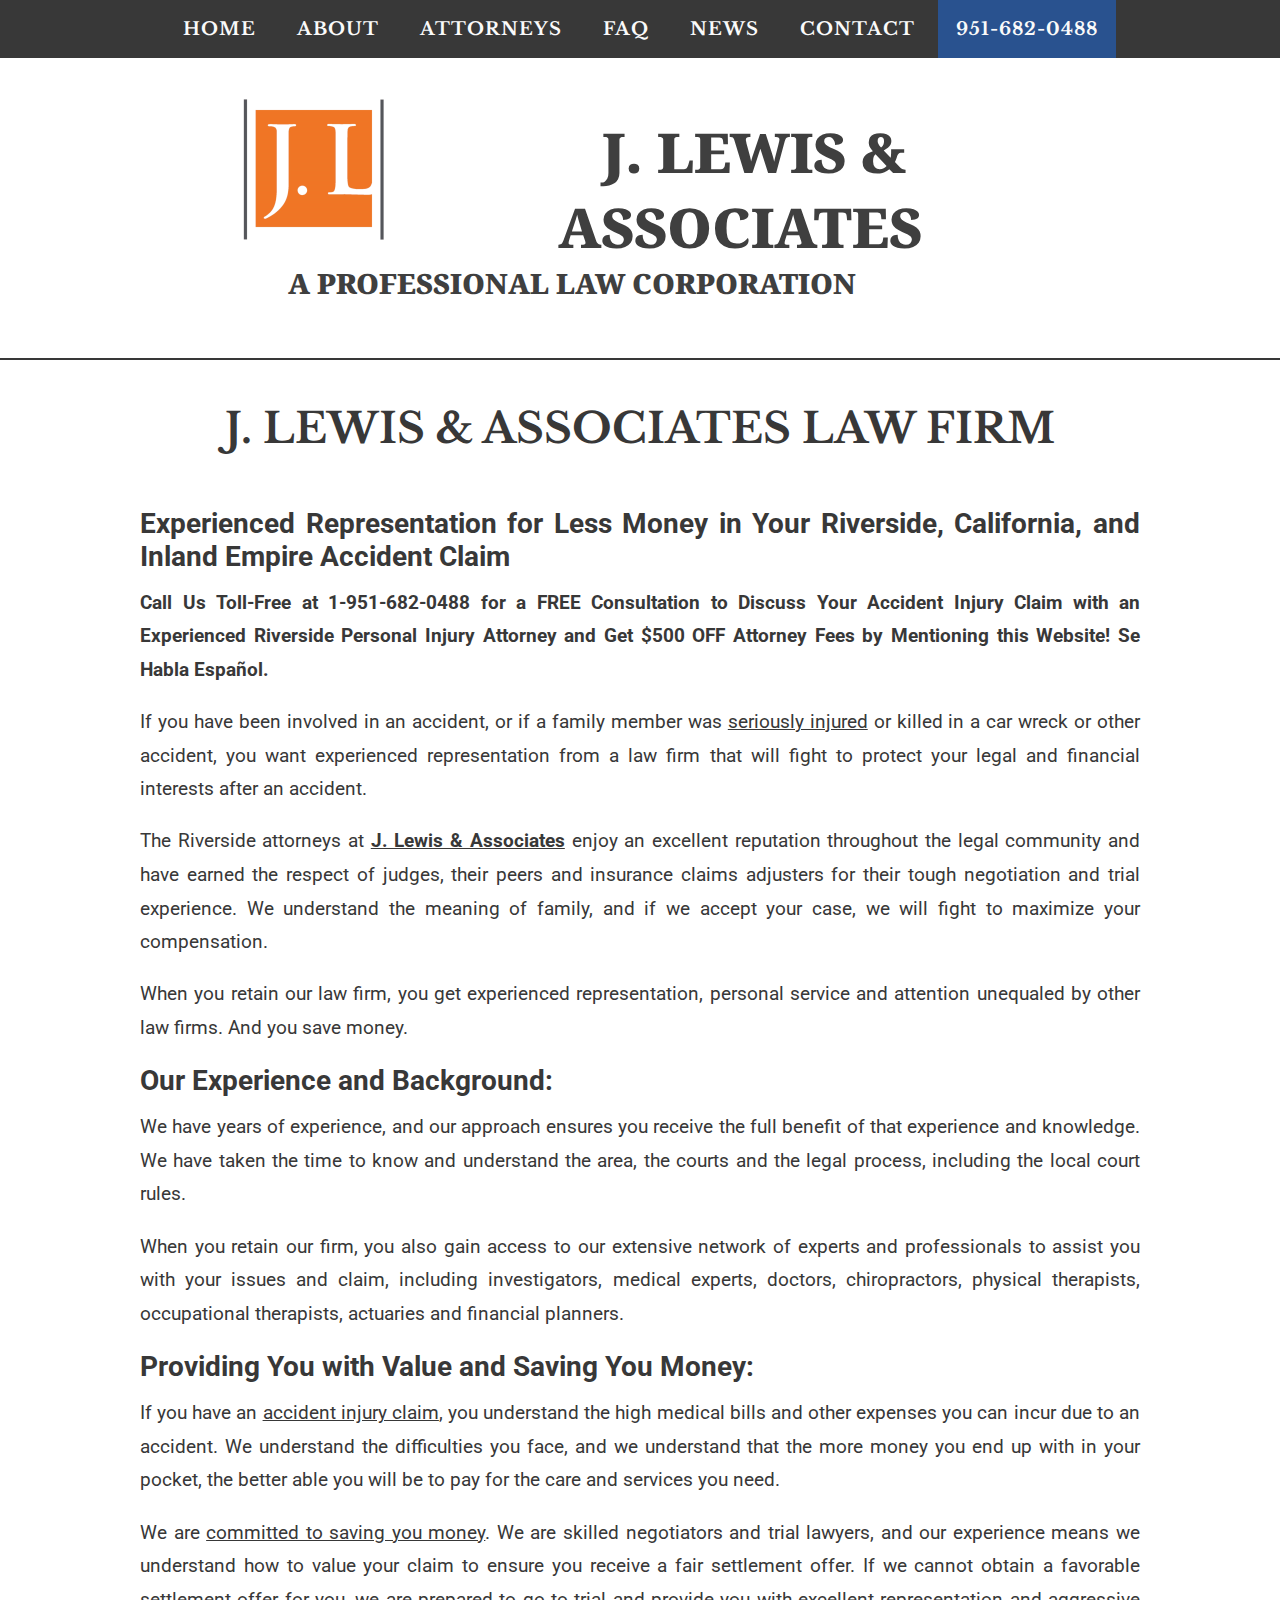
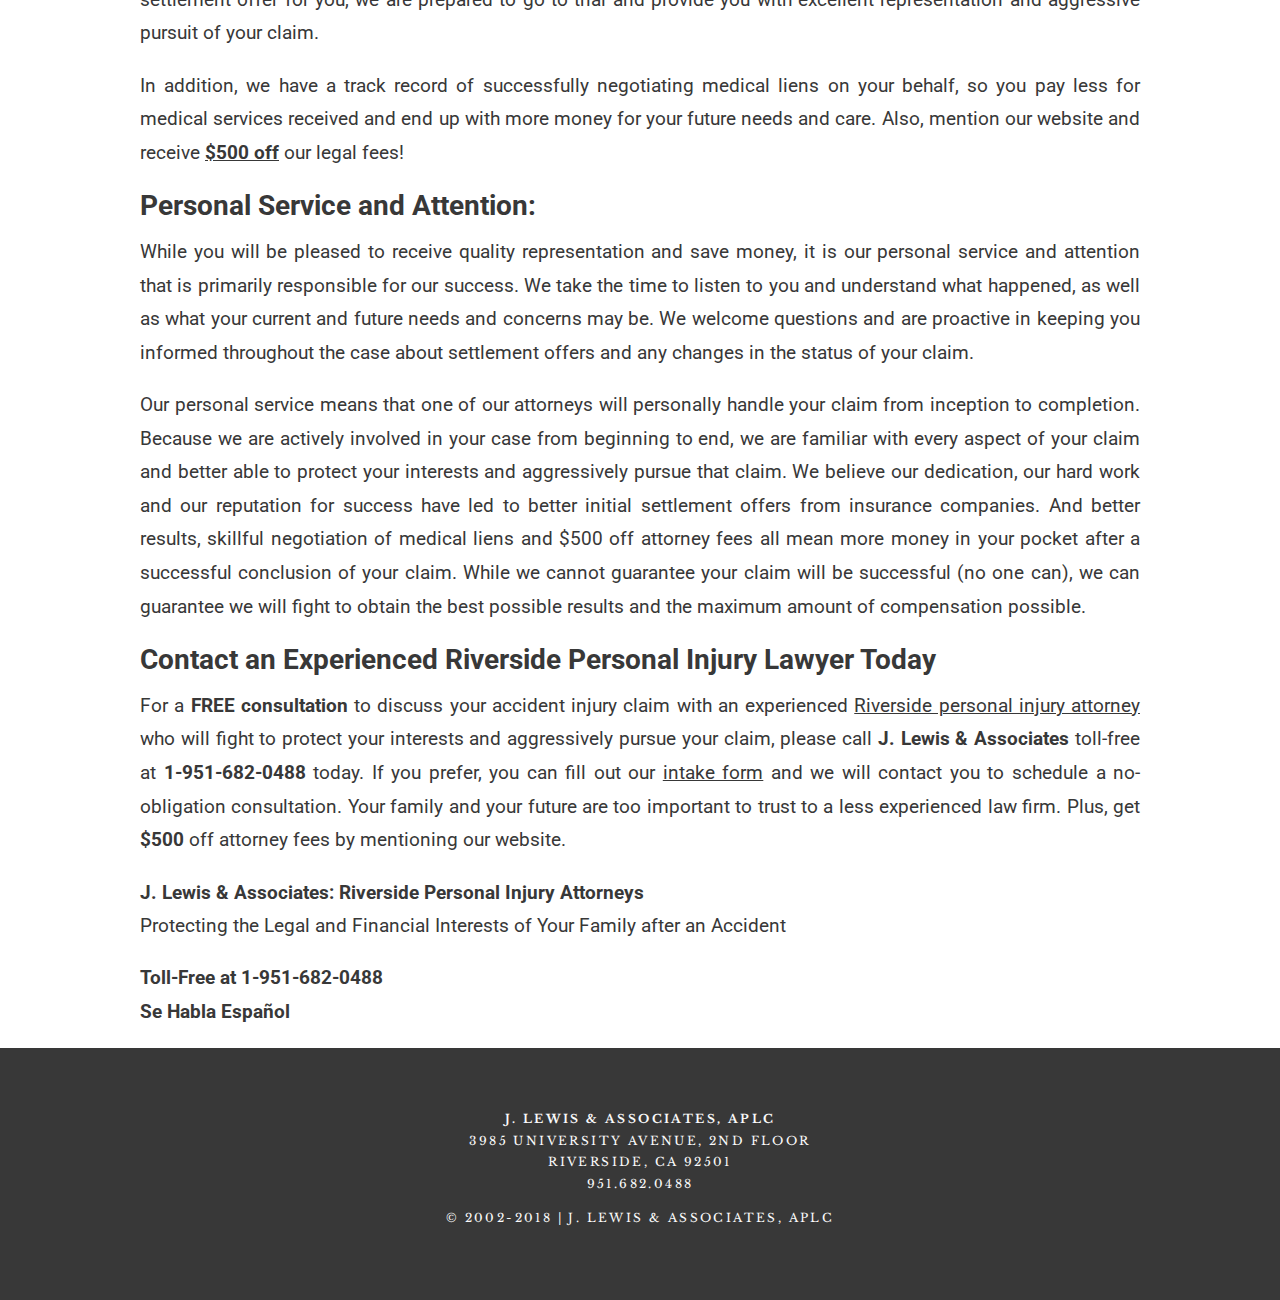
==== commit 92e37586: "////////////////// everything" ====
--- a/about/index.html
+++ b/about/index.html
@@ -20,7 +20,7 @@
 
 		<!-- LINKS -->
 
-		<link rel='icon' href='./favicon.ico' type='image/x-icon' />
+		<link rel='icon' href='/favicon.ico' type='image/x-icon' />
 
 		<link href="https://fonts.googleapis.com/css?family=Roboto|Merriweather|Libre+Baskerville|Noto+Serif|Source+Sans+Pro|Source+Serif+Pro" rel="stylesheet">
 
@@ -62,9 +62,9 @@
 
 		<div id="logo" class="container">
 
-			<h1><a href="./" class="icon"><span><img src="images/logo.png" class="logo-img"/>J. LEWIS &amp; ASSOCIATES</span></a></h1>
+			<h1><a href="/" class="icon"><span><img src="/images/logo.png" class="logo-img"/>J. LEWIS &amp; ASSOCIATES</span></a></h1>
 
-			<h1 style="font-size: 28px;" style="margin-top: -10px"><a href="./" class="icon"><span>A PROFESSIONAL LAW CORPORATION</span></a></h1>
+			<h1 style="font-size: 28px;" style="margin-top: -10px"><a href="/" class="icon"><span>A PROFESSIONAL LAW CORPORATION</span></a></h1>
 
 		</div>
 
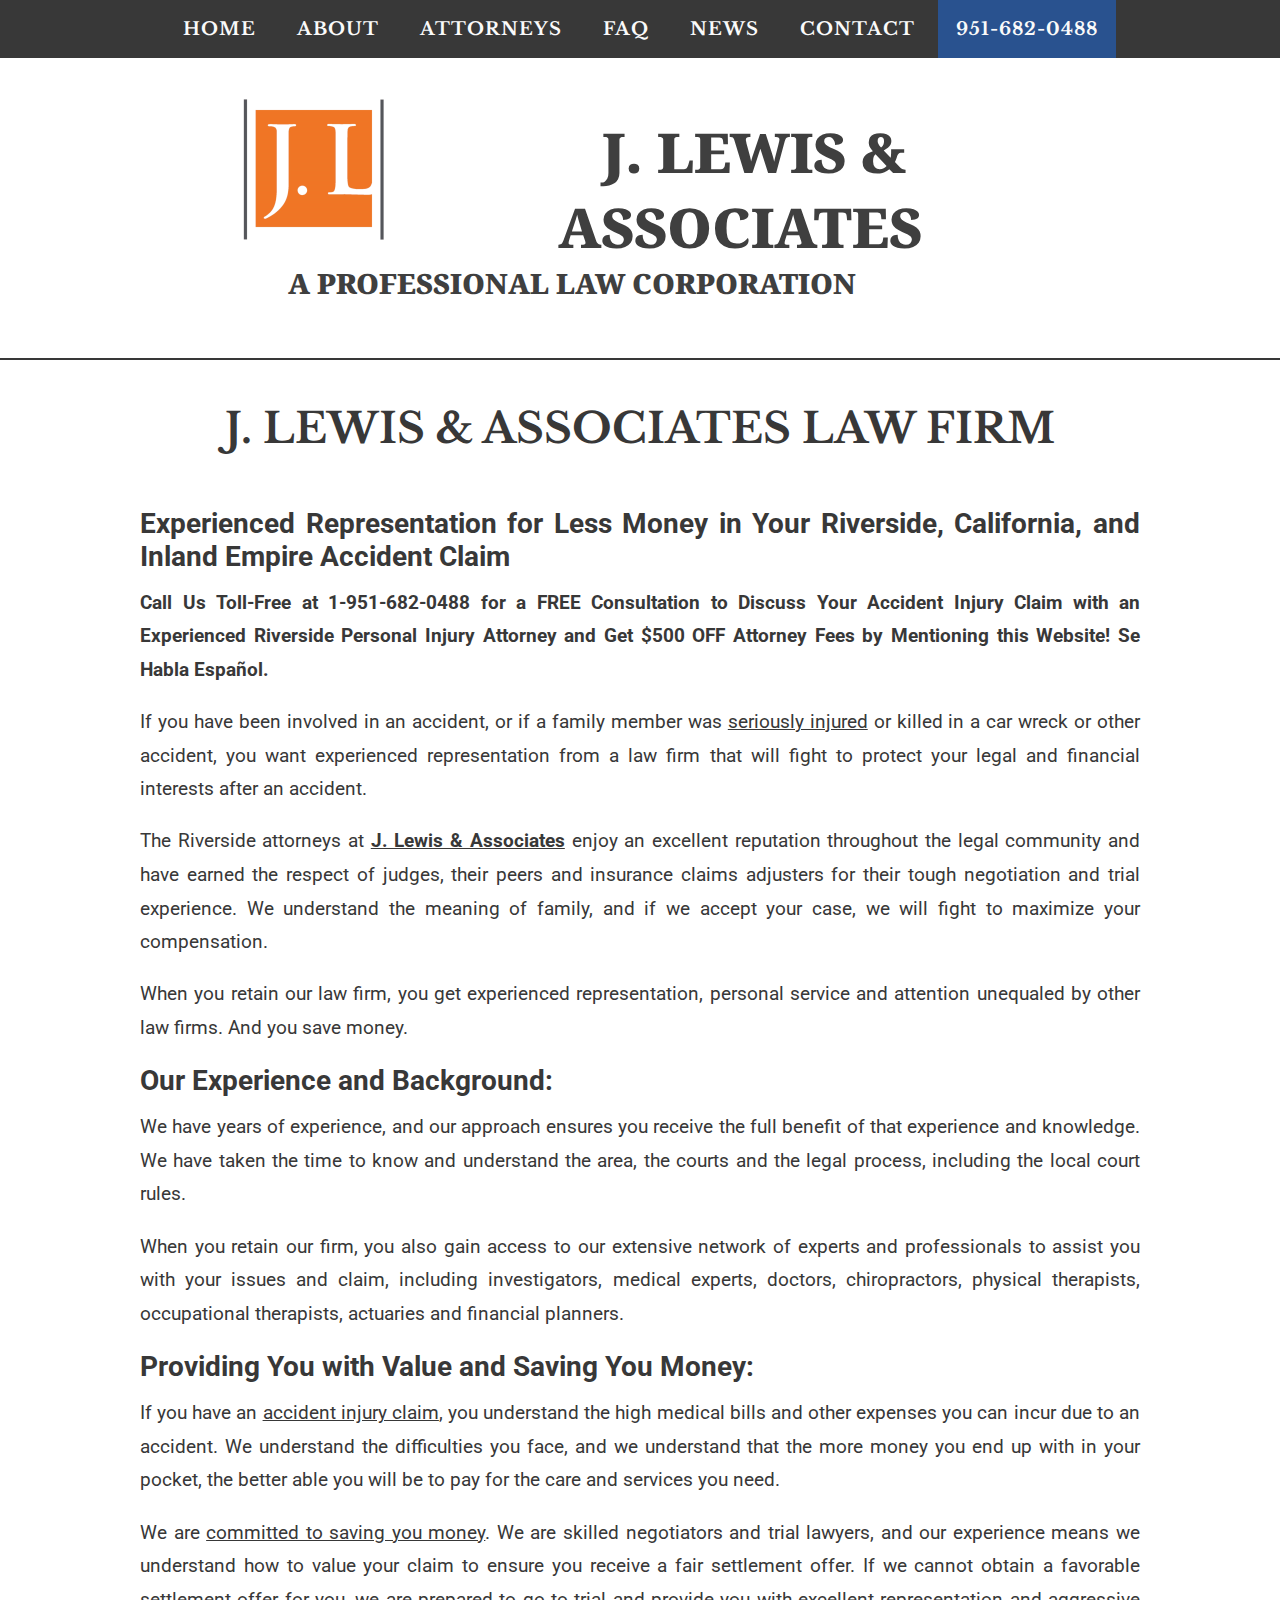
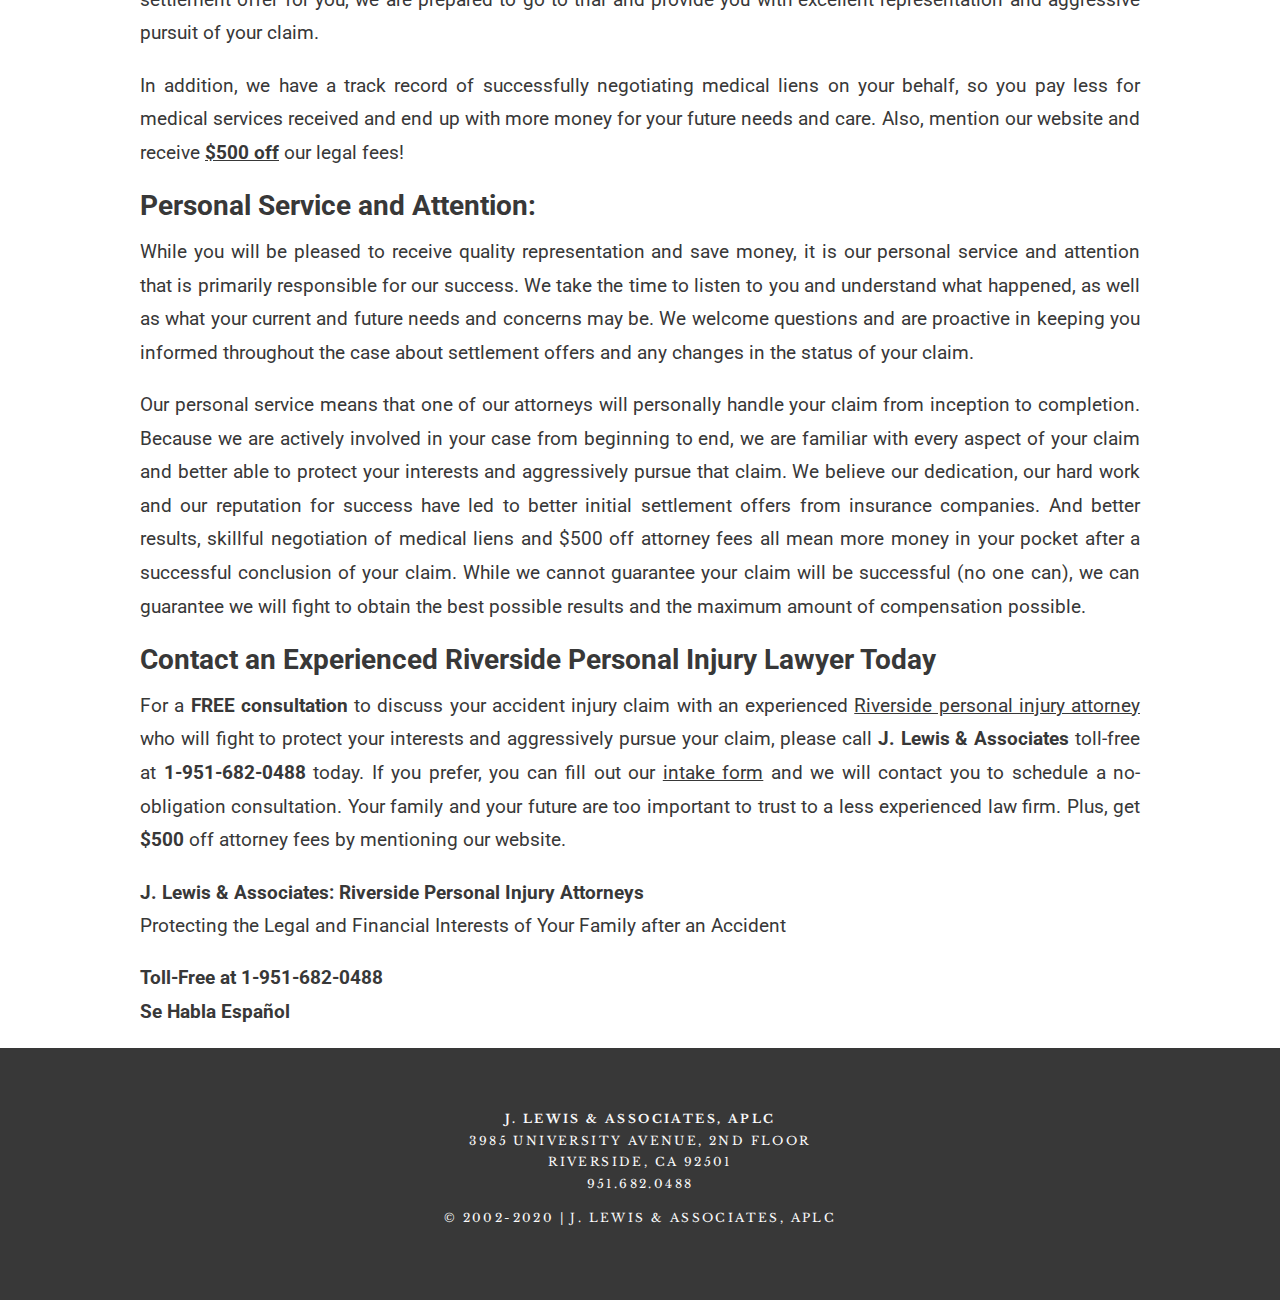
==== commit 1e259230: "Update index.html" ====
--- a/about/index.html
+++ b/about/index.html
@@ -42,12 +42,12 @@
 
 				<ul>
 
-					<li><a href="./" accesskey="0" title="Home">HOME</a></li>
-					<li><a href="about" accesskey="1" title="About">ABOUT</a></li>
-					<li><a href="attorneys" accesskey="2" title="Attorneys">ATTORNEYS</a></li>
-					<li><a href="faq" accesskey="3" title="FAQ">FAQ</a></li>
-					<li><a href="news" accesskey="4" title="News">NEWS</a></li>
-					<li><a href="contact" accesskey="5" title="Contact">CONTACT</a></li>
+					<li><a href="/" accesskey="0" title="Home">HOME</a></li>
+					<li><a href="/about" accesskey="1" title="About">ABOUT</a></li>
+					<li><a href="/attorneys" accesskey="2" title="Attorneys">ATTORNEYS</a></li>
+					<li><a href="/faq" accesskey="3" title="FAQ">FAQ</a></li>
+					<li><a href="/news" accesskey="4" title="News">NEWS</a></li>
+					<li><a href="/contact" accesskey="5" title="Contact">CONTACT</a></li>
 					<li><a href="tel:951-682-0488" accesskey="6" title="Telephone" style="background-color: #29528F;">951-682-0488</a></li>
 
 				</ul>
@@ -82,11 +82,11 @@
 
 						<p><strong>Call Us Toll-Free at 1-951-682-0488 for a FREE Consultation to Discuss Your Accident Injury Claim with an Experienced Riverside Personal Injury Attorney and Get $500 OFF Attorney Fees by Mentioning this Website! Se Habla Español.</strong></p>
 
-						<p>If you have been involved in an accident, or if a family member was <a href="about/wrongful-death">seriously injured</a> or killed in a car wreck or other accident, you want experienced representation from a law firm that will fight to protect your legal and financial interests after an accident.</p>
+						<p>If you have been involved in an accident, or if a family member was <a href="/about/wrongful-death">seriously injured</a> or killed in a car wreck or other accident, you want experienced representation from a law firm that will fight to protect your legal and financial interests after an accident.</p>
 
 						<!-- <p><img title="You can receive experienced representation from a team of lawyers who are committed to bringing about the best possible results and maximizing your compensation, in addition to receiving $500 off your attorney fees - read more" src="/web/20160824234046im_/http://www.jlewislaw.com/images/img_inset.jpg" alt="You can receive experienced representation from a team of lawyers who are committed to bringing about the best possible results and maximizing your compensation, in addition to receiving $500 off your attorney fees - read more"/></p> -->
 
-						<p>The Riverside attorneys at <a href="contact"><strong>J. Lewis &amp; Associates</strong></a> enjoy an excellent reputation throughout the legal community and have earned the respect of judges, their peers and insurance claims adjusters for their tough negotiation and trial experience. We understand the meaning of family, and if we accept your case, we will fight to maximize your compensation.</p>
+						<p>The Riverside attorneys at <a href="/contact"><strong>J. Lewis &amp; Associates</strong></a> enjoy an excellent reputation throughout the legal community and have earned the respect of judges, their peers and insurance claims adjusters for their tough negotiation and trial experience. We understand the meaning of family, and if we accept your case, we will fight to maximize your compensation.</p>
 
 						<p>When you retain our law firm, you get experienced representation, personal service and attention unequaled by other law firms. And you save money.</p>
 
@@ -98,11 +98,11 @@
 
 					<h2>Providing You with Value and Saving You Money:</h2>
 
-						<p>If you have an <a href="about/overview">accident injury claim</a>, you understand the high medical bills and other expenses you can incur due to an accident. We understand the difficulties you face, and we understand that the more money you end up with in your pocket, the better able you will be to pay for the care and services you need.</p>
+						<p>If you have an <a href="/about/overview">accident injury claim</a>, you understand the high medical bills and other expenses you can incur due to an accident. We understand the difficulties you face, and we understand that the more money you end up with in your pocket, the better able you will be to pay for the care and services you need.</p>
 
-						<p>We are <a href="coupon">committed to saving you money</a>. We are skilled negotiators and trial lawyers, and our experience means we understand how to value your claim to ensure you receive a fair settlement offer. If we cannot obtain a favorable settlement offer for you, we are prepared to go to trial and provide you with excellent representation and aggressive pursuit of your claim.</p>
+						<p>We are <a href="/coupon">committed to saving you money</a>. We are skilled negotiators and trial lawyers, and our experience means we understand how to value your claim to ensure you receive a fair settlement offer. If we cannot obtain a favorable settlement offer for you, we are prepared to go to trial and provide you with excellent representation and aggressive pursuit of your claim.</p>
 
-						<p>In addition, we have a track record of successfully negotiating medical liens on your behalf, so you pay less for medical services received and end up with more money for your future needs and care. Also, mention our website and receive <a href="coupon"><strong>$500 off</strong></a> our legal fees!</p>
+						<p>In addition, we have a track record of successfully negotiating medical liens on your behalf, so you pay less for medical services received and end up with more money for your future needs and care. Also, mention our website and receive <a href="/coupon"><strong>$500 off</strong></a> our legal fees!</p>
 
 					<h2>Personal Service and Attention:</h2>
 
@@ -112,7 +112,7 @@
 
 					<h2>Contact an Experienced Riverside Personal Injury Lawyer Today</h2>
 
-						<p>For a <strong>FREE consultation</strong> to discuss your accident injury claim with an experienced <a href="./">Riverside personal injury attorney</a> who will fight to protect your interests and aggressively pursue your claim, please call <strong>J. Lewis &amp; Associates</strong> toll-free at <strong>1-951-682-0488</strong> today. If you prefer, you can fill out our <a href="contact">intake form</a> and we will contact you to schedule a no-obligation consultation. Your family and your future are too important to trust to a less experienced law firm. Plus, get <strong>$500</strong> off attorney fees by mentioning our website.</p>
+						<p>For a <strong>FREE consultation</strong> to discuss your accident injury claim with an experienced <a href="/">Riverside personal injury attorney</a> who will fight to protect your interests and aggressively pursue your claim, please call <strong>J. Lewis &amp; Associates</strong> toll-free at <strong>1-951-682-0488</strong> today. If you prefer, you can fill out our <a href="/contact">intake form</a> and we will contact you to schedule a no-obligation consultation. Your family and your future are too important to trust to a less experienced law firm. Plus, get <strong>$500</strong> off attorney fees by mentioning our website.</p>
 
 						<p><strong>J. Lewis &amp; Associates: Riverside Personal Injury Attorneys</strong><br/>
 							Protecting the Legal and Financial Interests of Your Family after an Accident</p>
@@ -132,9 +132,9 @@
 
 			<div id="copyright" class="container">
 
-				<p><a href="./"><strong>J. LEWIS &amp; ASSOCIATES, APLC</strong><br />3985 University Avenue, 2nd Floor<br />Riverside, CA 92501<br />951.682.0488</a></p>
+				<p><a href="/"><strong>J. LEWIS &amp; ASSOCIATES, APLC</strong><br />3985 University Avenue, 2nd Floor<br />Riverside, CA 92501<br />951.682.0488</a></p>
 
-				<p><a href="./">&copy; 2002-2018 | J. LEWIS &amp ASSOCIATES, APLC</a></p>
+				<p><a href="/">&copy; 2002-2020 | J. LEWIS &amp ASSOCIATES, APLC</a></p>
 
 			</div>
 
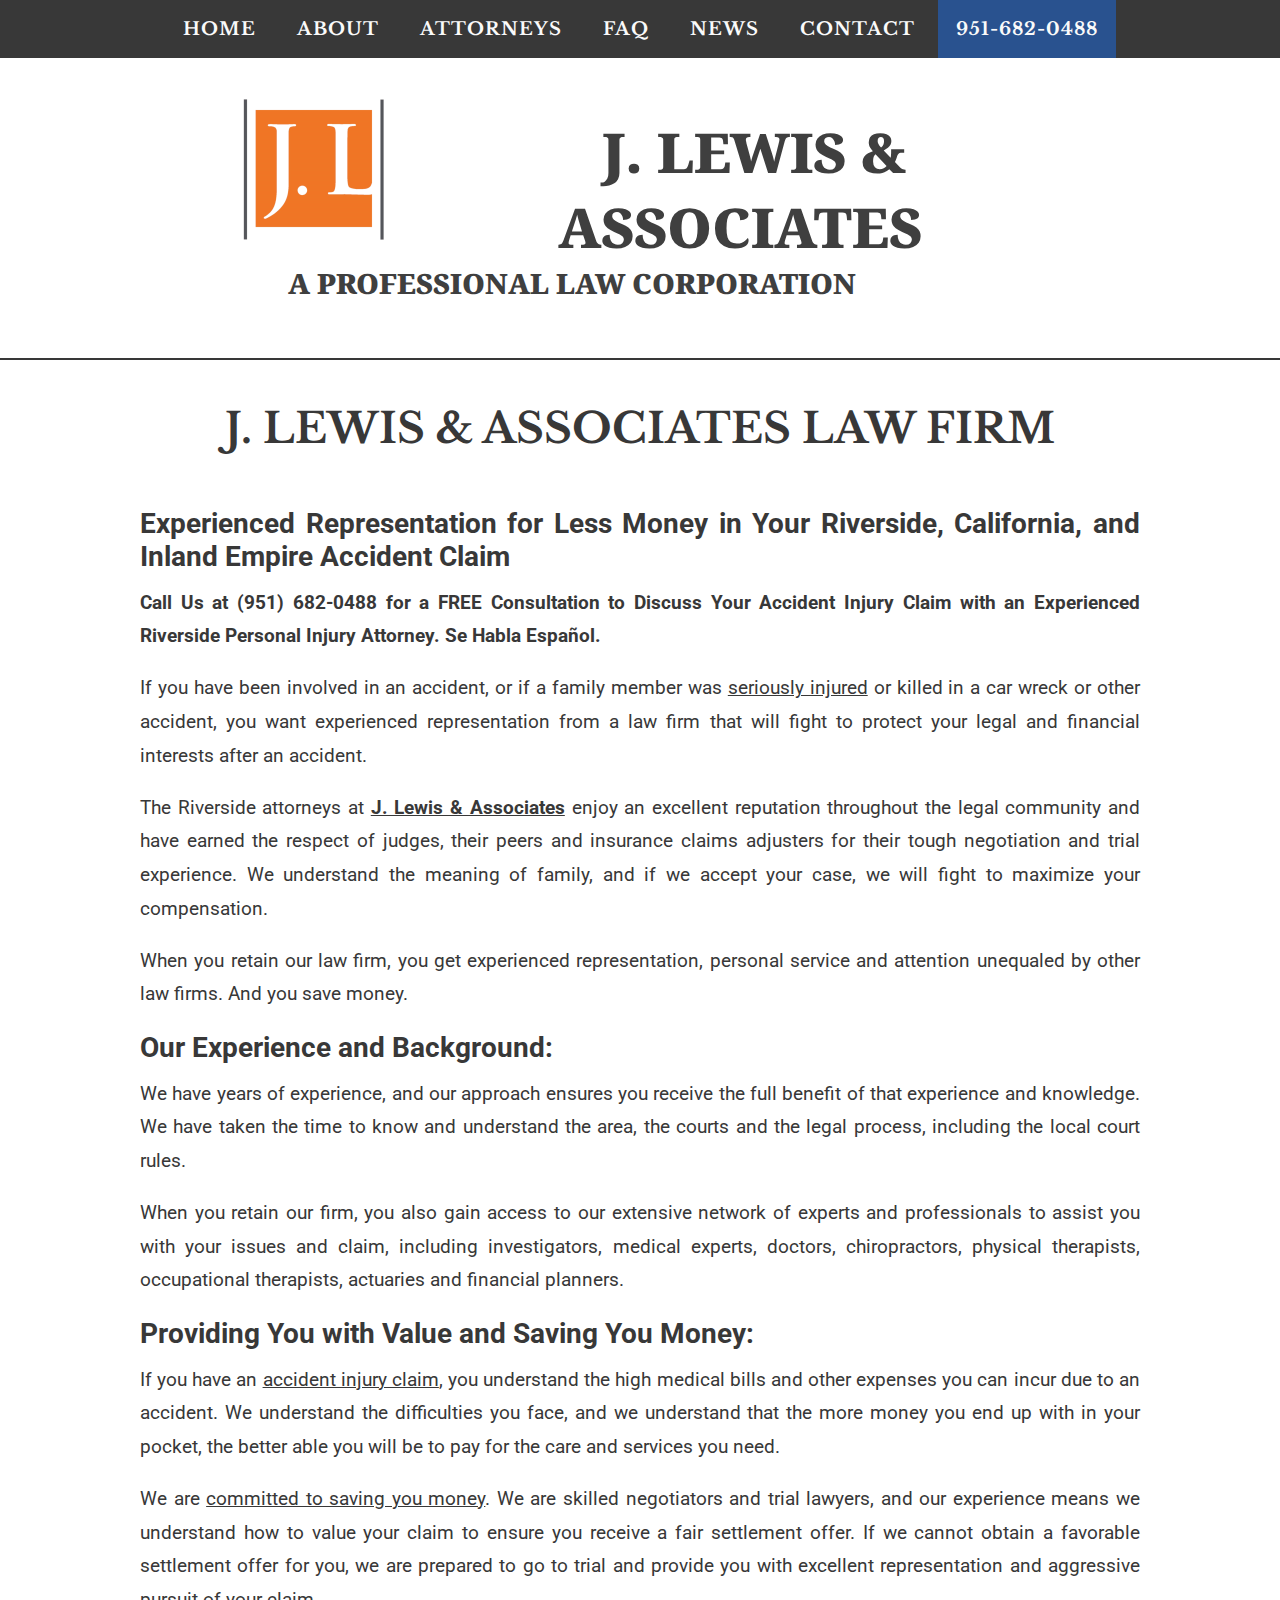
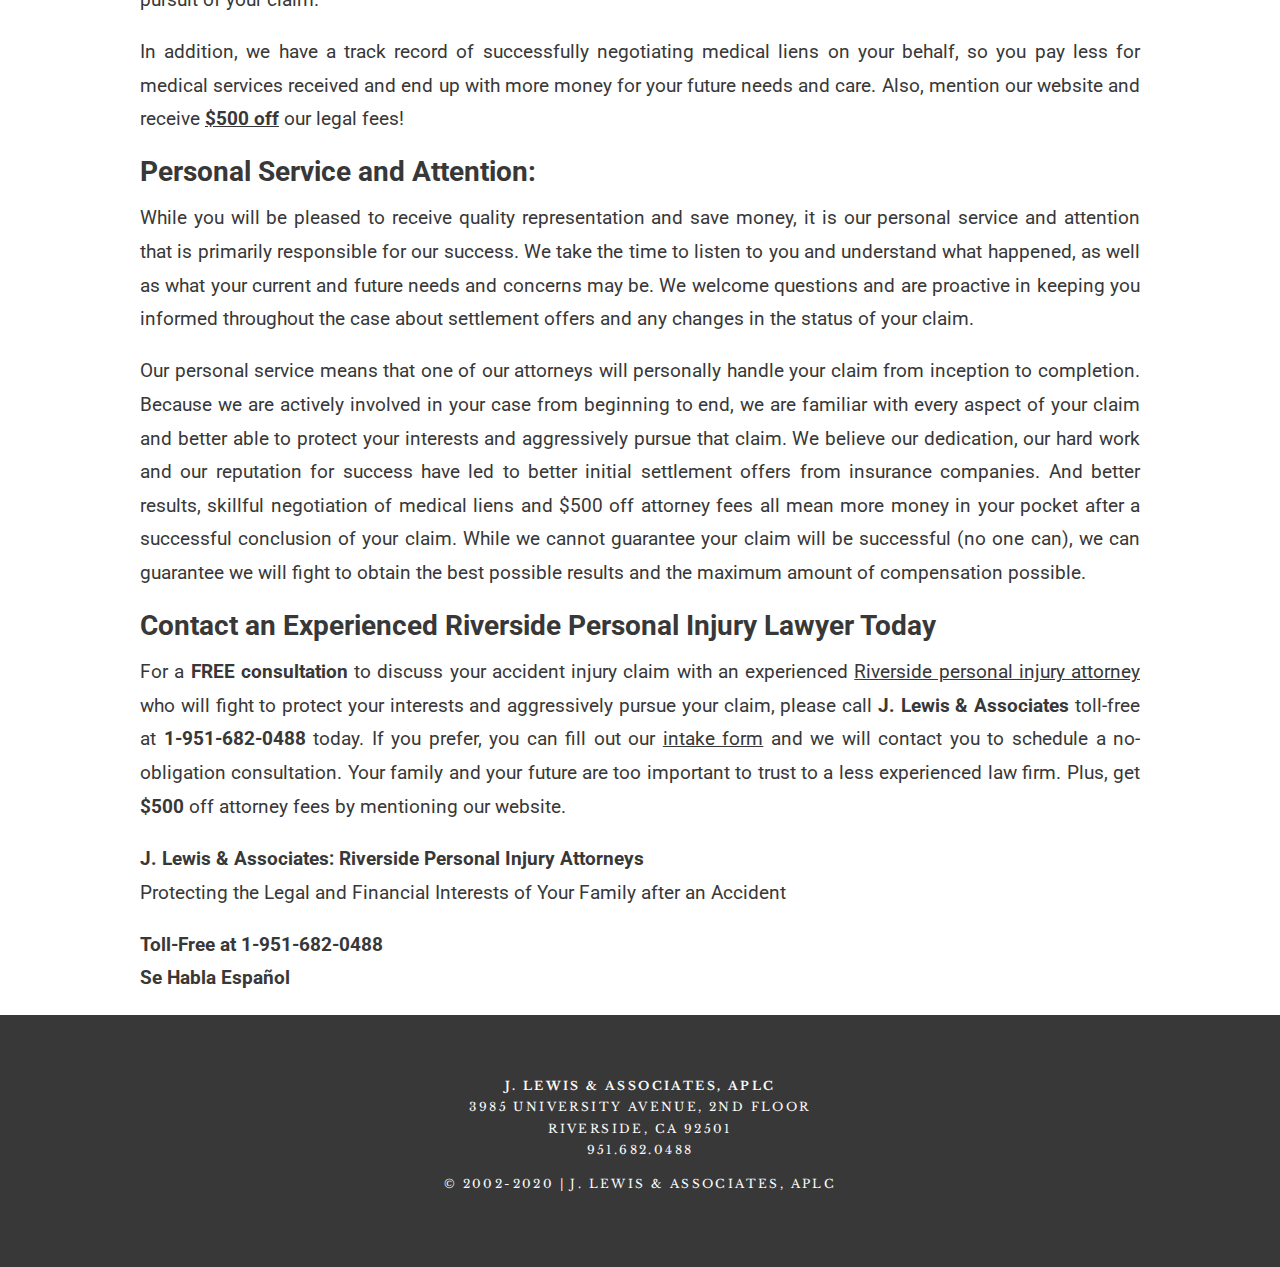
==== commit 7e729611: "Update index.html" ====
--- a/about/index.html
+++ b/about/index.html
@@ -80,7 +80,7 @@
 
 					<h2>Experienced Representation for Less Money in Your Riverside, California, and Inland Empire Accident Claim</h2>
 
-						<p><strong>Call Us Toll-Free at 1-951-682-0488 for a FREE Consultation to Discuss Your Accident Injury Claim with an Experienced Riverside Personal Injury Attorney and Get $500 OFF Attorney Fees by Mentioning this Website! Se Habla Español.</strong></p>
+						<p><strong>Call Us at (951) 682-0488 for a FREE Consultation to Discuss Your Accident Injury Claim with an Experienced Riverside Personal Injury Attorney. Se Habla Español.</strong></p>
 
 						<p>If you have been involved in an accident, or if a family member was <a href="/about/wrongful-death">seriously injured</a> or killed in a car wreck or other accident, you want experienced representation from a law firm that will fight to protect your legal and financial interests after an accident.</p>
 
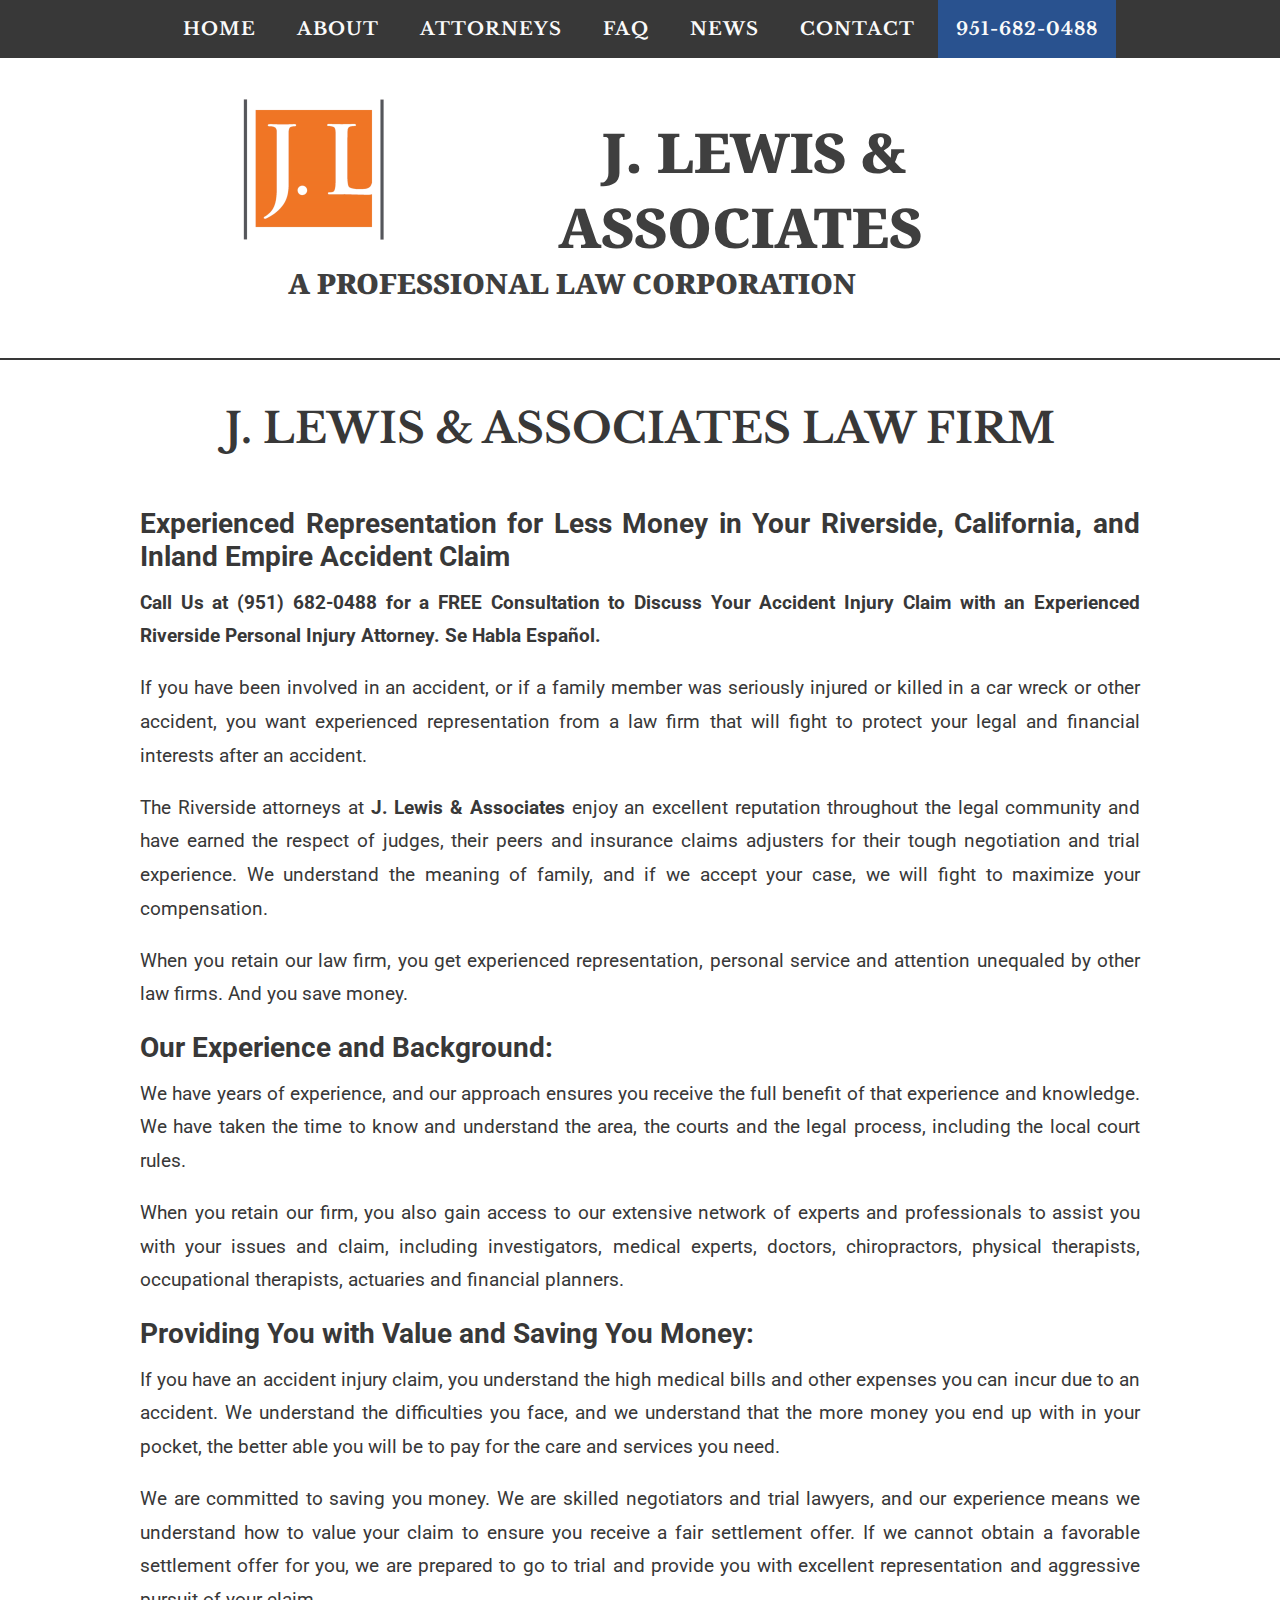
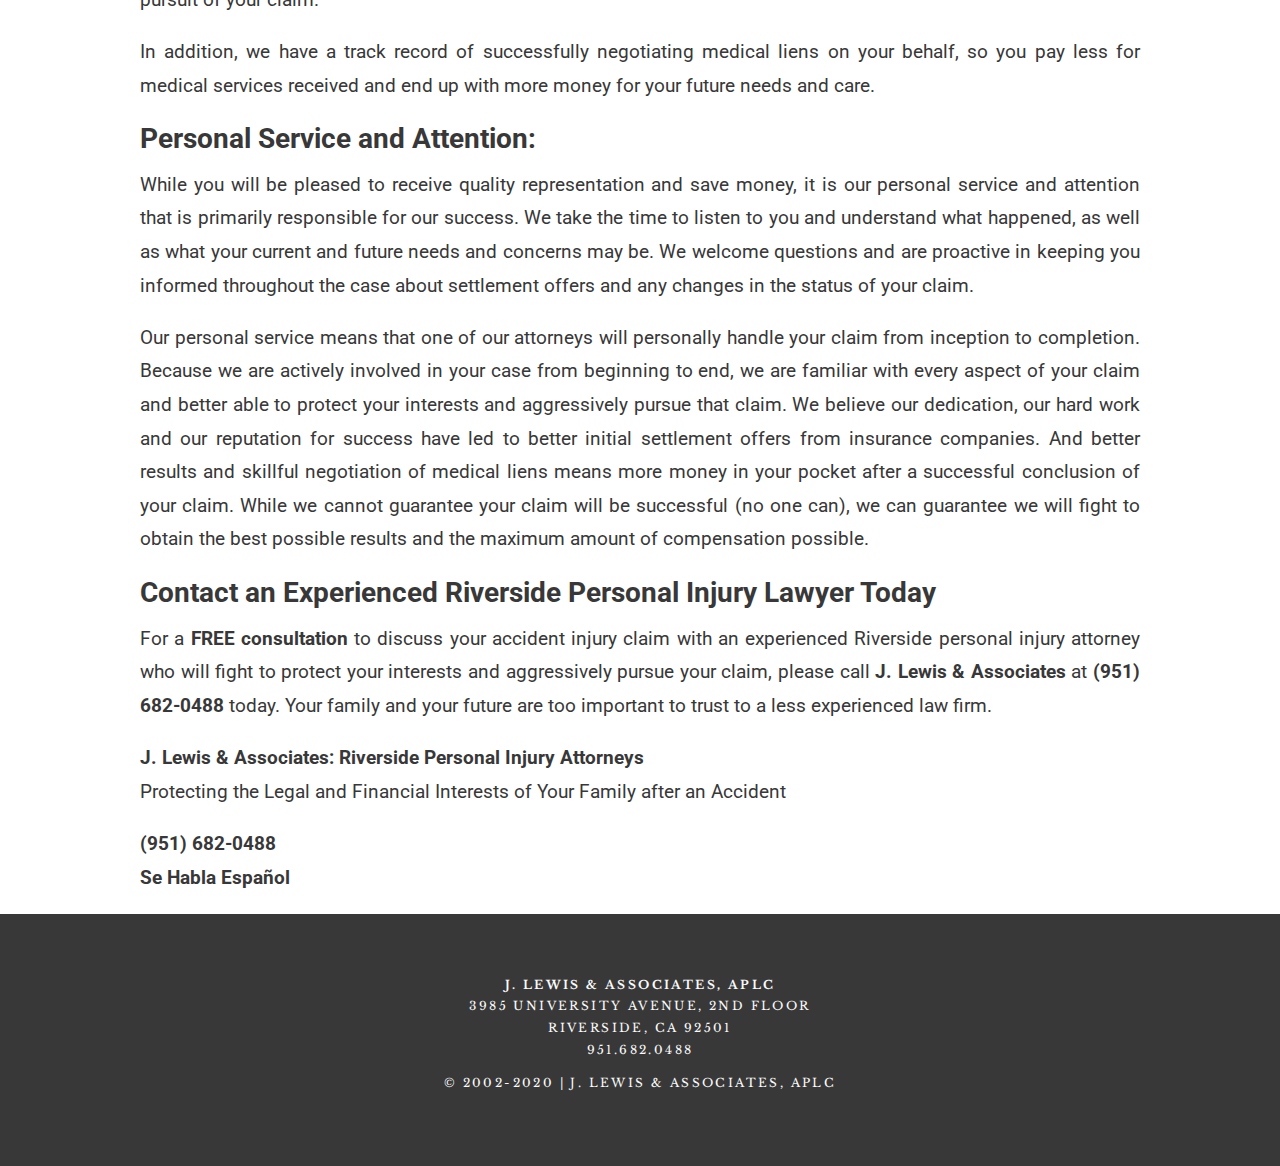
==== commit 6432df98: "Update index.html" ====
--- a/about/index.html
+++ b/about/index.html
@@ -12,7 +12,7 @@
 
 		<meta name="keywords" content="accident, accident attorney, accident claims, accident claim, accident injury attorney, accident lawyer, accident lawyers, accidents, animal attack, animal attacks, attorney, auto accident, auto accidents, automobile, automobile accident, bite, bus accident, business, ca, california, car accident attorney, car accident claims, car accident death, car accident injury claim, car accident lawyer, car safety, car accident, catastrophic injury, catastrophic injury attorney, closed head injury, construction accident attorney, construction accidents, construction vehicles, corona, crosswalk, dog, dog attack, dog attacks, dog bite, dog bite injury, dog bites, dogs, head injury, injuries, injury, injury attorney, injury attorneys, injury claim, injury claims, injury lawyers, inland empire, insurance, j. lewis & associates, law, law firm, law office, lawyer, lewis & associates, lewis associates, los angeles metro, metrolink, moreno valley, motorcycle accident injury, motorcycle injury lawyer, motorcycle safety, neurotrauma, ontario, pedestrian, pedestrian accident, pedestrian accident attorney, pedestrian crosswalk, pedestrians, personal injury, personal injury attorney, personal injury claims, personal injury lawyer, personal injury lawyers, product liability, professional liability insurance, riverside, riverside bus, riverside cars, riverside construction, riverside dogs, riverside personal injury attorney, riverside personal injury lawyer, road transport, san, san bernardino, serious personal injury, tort, tort law, tourism, traffic collision, traumatic brain injury, truck accident, truck accident claims, types of insurance, walking, workers compensation, wrongful death claim, wrongful death lawyer, wrongful death lawyers, riverside county, riverside county attorney, riverside attorney, riverside personal injury, riverside personal injury attorney, Canyon Lake, Corona, Eastvale, Hemet, Jurupa Valley, Lake Elsinore, Menifee, Moreno Valley, Murrieta, Norco, Perris, Riverside, san bernardino county, san bernardino county attorney, san bernardino attorney, san bernardino personal injury, san bernardino personal injury attorney, Colton, Fontana, Grand Terrace, Loma Linda, Ontario, Rancho Cucamonga, Redlands, Rialto, San Bernardino, Upland, los angeles county, los angeles county attorney, los angeles attorney, los angeles personal injury, los angeles personal injury attorney, orange county, orange county attorney, orange county personal injury, orange county personal injury attorney, san diego county, san diego county attorney, san diego attorney, san diego personal injury, san diego personal injury attorney" />
 
-		<meta name="description" content="J. Lewis & Associates, a Professional Law Corporation is a Personal Injury Law Firm comprised of a husband-wife attorney team with over 36 years of combined experience helping families protect their legal and financial interests after an accident. We offer FREE consultations and contingency fees (you pay us nothing unless we obtain compensation for your injuries or losses). In addition, we offer you a $500 discount on attorney fees just for mentioning this website." />
+		<meta name="description" content="J. Lewis & Associates, a Professional Law Corporation is a Personal Injury Law Firm comprised of a husband-wife attorney team with over 36 years of combined experience helping families protect their legal and financial interests after an accident. We offer FREE consultations and contingency fees (you pay us nothing unless we obtain compensation for your injuries or losses)." />
 
 		<!-- TITLE -->
 
@@ -82,11 +82,9 @@
 
 						<p><strong>Call Us at (951) 682-0488 for a FREE Consultation to Discuss Your Accident Injury Claim with an Experienced Riverside Personal Injury Attorney. Se Habla Español.</strong></p>
 
-						<p>If you have been involved in an accident, or if a family member was <a href="/about/wrongful-death">seriously injured</a> or killed in a car wreck or other accident, you want experienced representation from a law firm that will fight to protect your legal and financial interests after an accident.</p>
+						<p>If you have been involved in an accident, or if a family member was </a href="/about/wrongful-death">seriously injured</a> or killed in a car wreck or other accident, you want experienced representation from a law firm that will fight to protect your legal and financial interests after an accident.</p>
 
-						<!-- <p><img title="You can receive experienced representation from a team of lawyers who are committed to bringing about the best possible results and maximizing your compensation, in addition to receiving $500 off your attorney fees - read more" src="/web/20160824234046im_/http://www.jlewislaw.com/images/img_inset.jpg" alt="You can receive experienced representation from a team of lawyers who are committed to bringing about the best possible results and maximizing your compensation, in addition to receiving $500 off your attorney fees - read more"/></p> -->
-
-						<p>The Riverside attorneys at <a href="/contact"><strong>J. Lewis &amp; Associates</strong></a> enjoy an excellent reputation throughout the legal community and have earned the respect of judges, their peers and insurance claims adjusters for their tough negotiation and trial experience. We understand the meaning of family, and if we accept your case, we will fight to maximize your compensation.</p>
+						<p>The Riverside attorneys at </a href="/contact"><strong>J. Lewis &amp; Associates</strong></a> enjoy an excellent reputation throughout the legal community and have earned the respect of judges, their peers and insurance claims adjusters for their tough negotiation and trial experience. We understand the meaning of family, and if we accept your case, we will fight to maximize your compensation.</p>
 
 						<p>When you retain our law firm, you get experienced representation, personal service and attention unequaled by other law firms. And you save money.</p>
 
@@ -98,26 +96,26 @@
 
 					<h2>Providing You with Value and Saving You Money:</h2>
 
-						<p>If you have an <a href="/about/overview">accident injury claim</a>, you understand the high medical bills and other expenses you can incur due to an accident. We understand the difficulties you face, and we understand that the more money you end up with in your pocket, the better able you will be to pay for the care and services you need.</p>
+						<p>If you have an </a href="/about/overview">accident injury claim</a>, you understand the high medical bills and other expenses you can incur due to an accident. We understand the difficulties you face, and we understand that the more money you end up with in your pocket, the better able you will be to pay for the care and services you need.</p>
 
-						<p>We are <a href="/coupon">committed to saving you money</a>. We are skilled negotiators and trial lawyers, and our experience means we understand how to value your claim to ensure you receive a fair settlement offer. If we cannot obtain a favorable settlement offer for you, we are prepared to go to trial and provide you with excellent representation and aggressive pursuit of your claim.</p>
+						<p>We are </a href="/coupon">committed to saving you money</a>. We are skilled negotiators and trial lawyers, and our experience means we understand how to value your claim to ensure you receive a fair settlement offer. If we cannot obtain a favorable settlement offer for you, we are prepared to go to trial and provide you with excellent representation and aggressive pursuit of your claim.</p>
 
-						<p>In addition, we have a track record of successfully negotiating medical liens on your behalf, so you pay less for medical services received and end up with more money for your future needs and care. Also, mention our website and receive <a href="/coupon"><strong>$500 off</strong></a> our legal fees!</p>
+						<p>In addition, we have a track record of successfully negotiating medical liens on your behalf, so you pay less for medical services received and end up with more money for your future needs and care. </p>
 
 					<h2>Personal Service and Attention:</h2>
 
 						<p>While you will be pleased to receive quality representation and save money, it is our personal service and attention that is primarily responsible for our success. We take the time to listen to you and understand what happened, as well as what your current and future needs and concerns may be. We welcome questions and are proactive in keeping you informed throughout the case about settlement offers and any changes in the status of your claim.</p>
 
-						<p>Our personal service means that one of our attorneys will personally handle your claim from inception to completion. Because we are actively involved in your case from beginning to end, we are familiar with every aspect of your claim and better able to protect your interests and aggressively pursue that claim. We believe our dedication, our hard work and our reputation for success have led to better initial settlement offers from insurance companies. And better results, skillful negotiation of medical liens and $500 off attorney fees all mean more money in your pocket after a successful conclusion of your claim. While we cannot guarantee your claim will be successful (no one can), we can guarantee we will fight to obtain the best possible results and the maximum amount of compensation possible.</p>
+						<p>Our personal service means that one of our attorneys will personally handle your claim from inception to completion. Because we are actively involved in your case from beginning to end, we are familiar with every aspect of your claim and better able to protect your interests and aggressively pursue that claim. We believe our dedication, our hard work and our reputation for success have led to better initial settlement offers from insurance companies. And better results and skillful negotiation of medical liens means more money in your pocket after a successful conclusion of your claim. While we cannot guarantee your claim will be successful (no one can), we can guarantee we will fight to obtain the best possible results and the maximum amount of compensation possible.</p>
 
 					<h2>Contact an Experienced Riverside Personal Injury Lawyer Today</h2>
 
-						<p>For a <strong>FREE consultation</strong> to discuss your accident injury claim with an experienced <a href="/">Riverside personal injury attorney</a> who will fight to protect your interests and aggressively pursue your claim, please call <strong>J. Lewis &amp; Associates</strong> toll-free at <strong>1-951-682-0488</strong> today. If you prefer, you can fill out our <a href="/contact">intake form</a> and we will contact you to schedule a no-obligation consultation. Your family and your future are too important to trust to a less experienced law firm. Plus, get <strong>$500</strong> off attorney fees by mentioning our website.</p>
+						<p>For a <strong>FREE consultation</strong> to discuss your accident injury claim with an experienced </a href="/">Riverside personal injury attorney</a> who will fight to protect your interests and aggressively pursue your claim, please call <strong>J. Lewis &amp; Associates</strong> at <strong>(951) 682-0488</strong> today. Your family and your future are too important to trust to a less experienced law firm.</p>
 
 						<p><strong>J. Lewis &amp; Associates: Riverside Personal Injury Attorneys</strong><br/>
 							Protecting the Legal and Financial Interests of Your Family after an Accident</p>
 
-							<p><strong>Toll-Free at 1-951-682-0488<br/>
+							<p><strong>(951) 682-0488<br/>
 								Se Habla Español</strong></p>
 
 			</article>
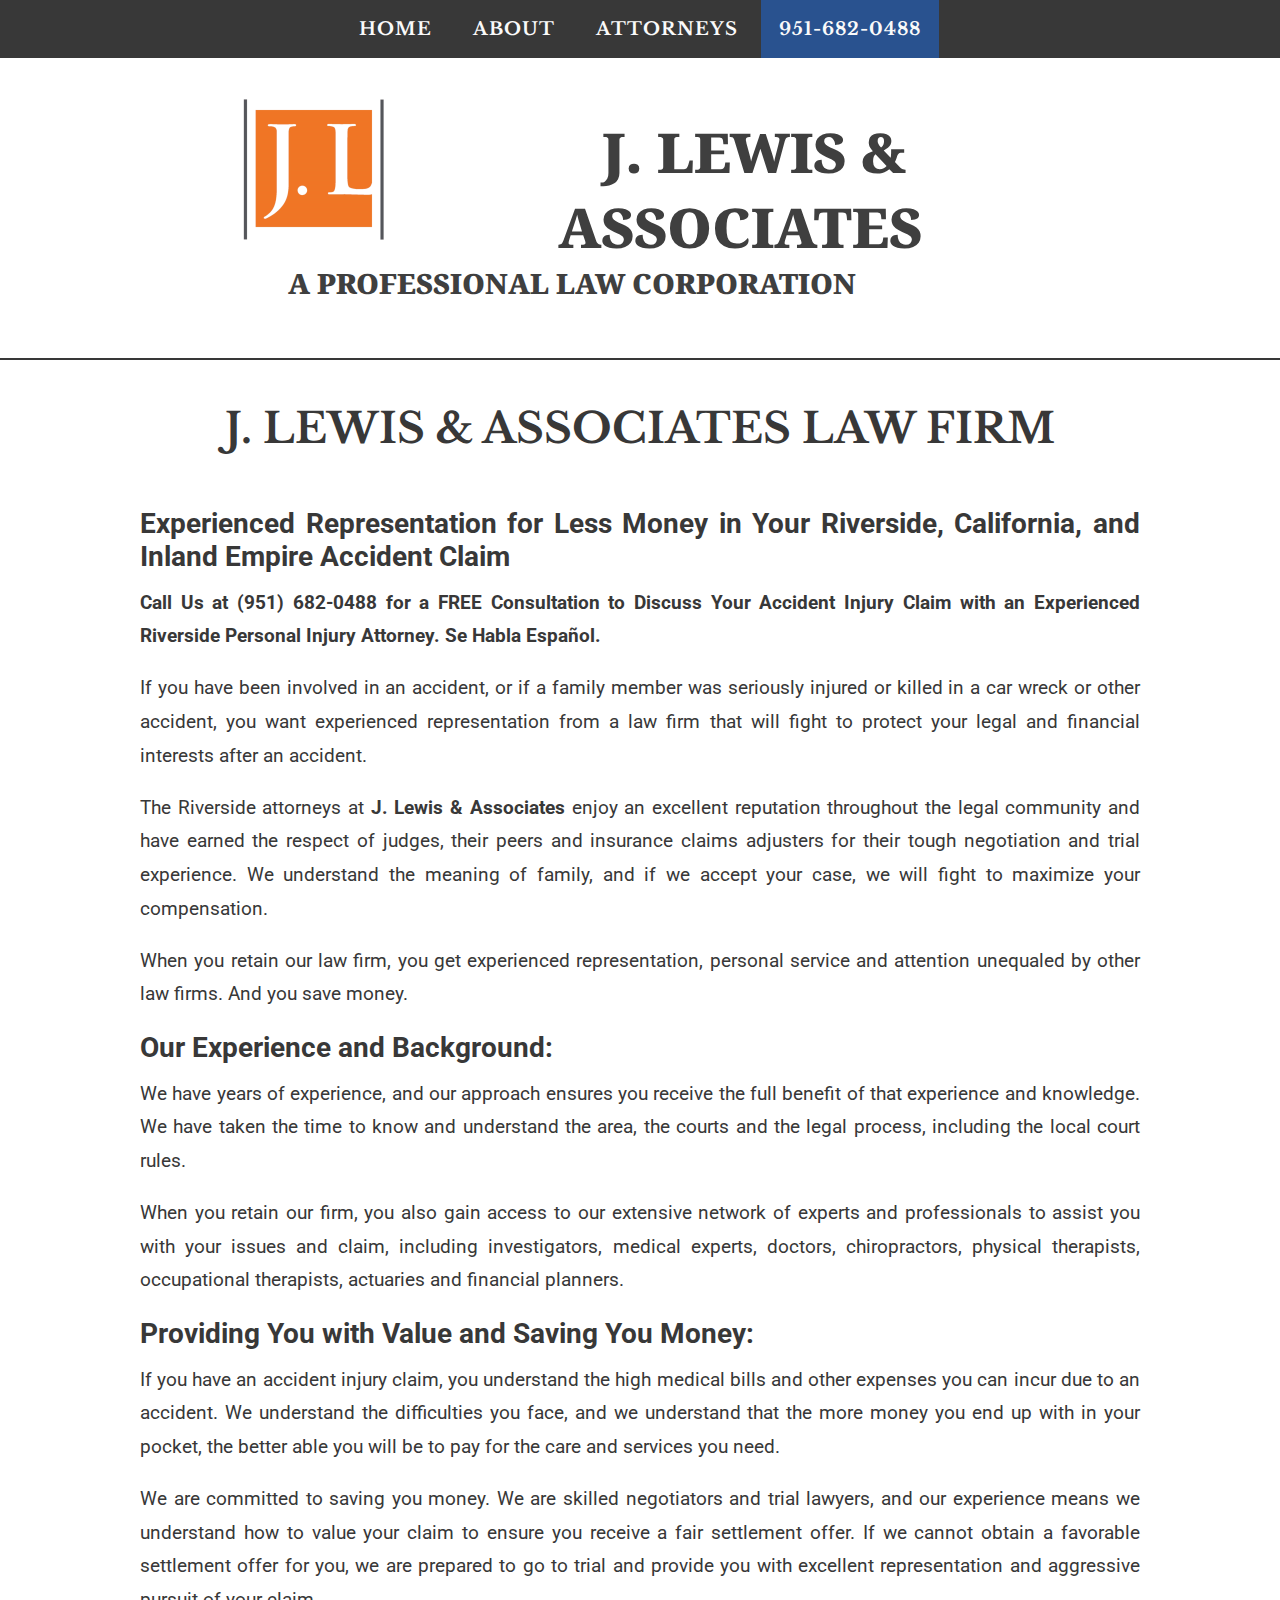
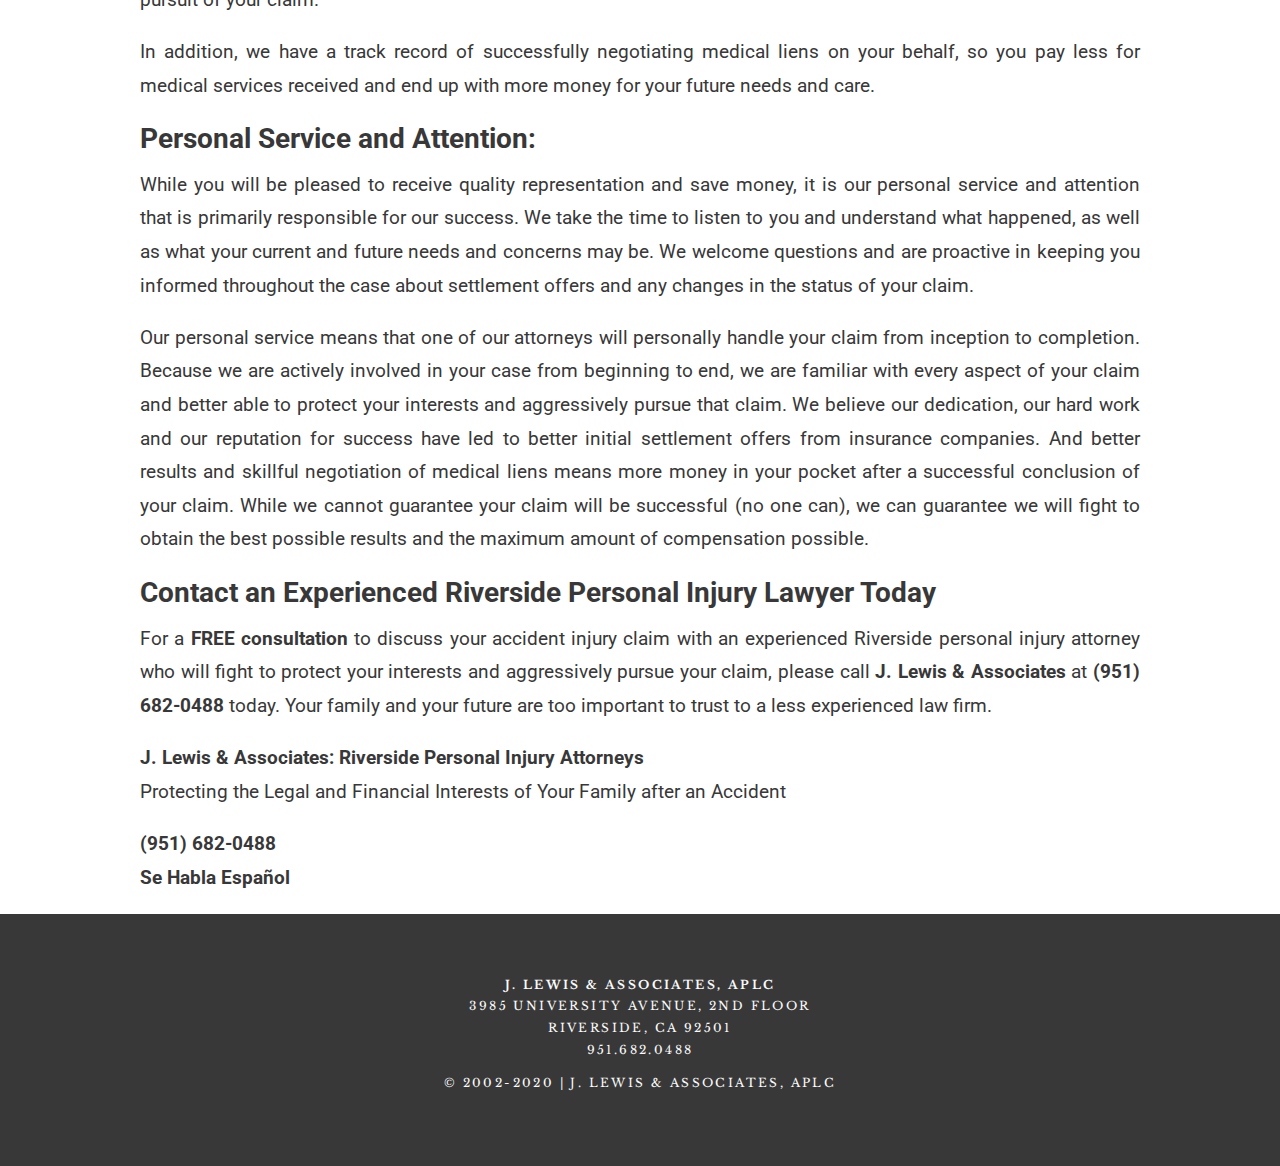
==== commit a403e309: "edite top menu" ====
--- a/about/index.html
+++ b/about/index.html
@@ -45,9 +45,14 @@
 					<li><a href="/" accesskey="0" title="Home">HOME</a></li>
 					<li><a href="/about" accesskey="1" title="About">ABOUT</a></li>
 					<li><a href="/attorneys" accesskey="2" title="Attorneys">ATTORNEYS</a></li>
-					<li><a href="/faq" accesskey="3" title="FAQ">FAQ</a></li>
-					<li><a href="/news" accesskey="4" title="News">NEWS</a></li>
-					<li><a href="/contact" accesskey="5" title="Contact">CONTACT</a></li>
+
+					<!-- EDIT LINKS
+
+										<li><a href="/faq" accesskey="3" title="FAQ">FAQ</a></li>
+										<li><a href="/news" accesskey="4" title="News">NEWS</a></li>
+										<li><a href="/contact" accesskey="5" title="Contact">CONTACT</a></li>
+					-->
+
 					<li><a href="tel:951-682-0488" accesskey="6" title="Telephone" style="background-color: #29528F;">951-682-0488</a></li>
 
 				</ul>
--- a/default.css
+++ b/default.css
@@ -49,6 +49,13 @@
 		.border {
 			border-width: 10px;
 			border-color: #FAFAFA;
+			border-style: solid;
+
+		}
+
+		.border-g {
+			border-width: 10px;
+			border-color: #383838;
 			border-style: solid;
 		}
 
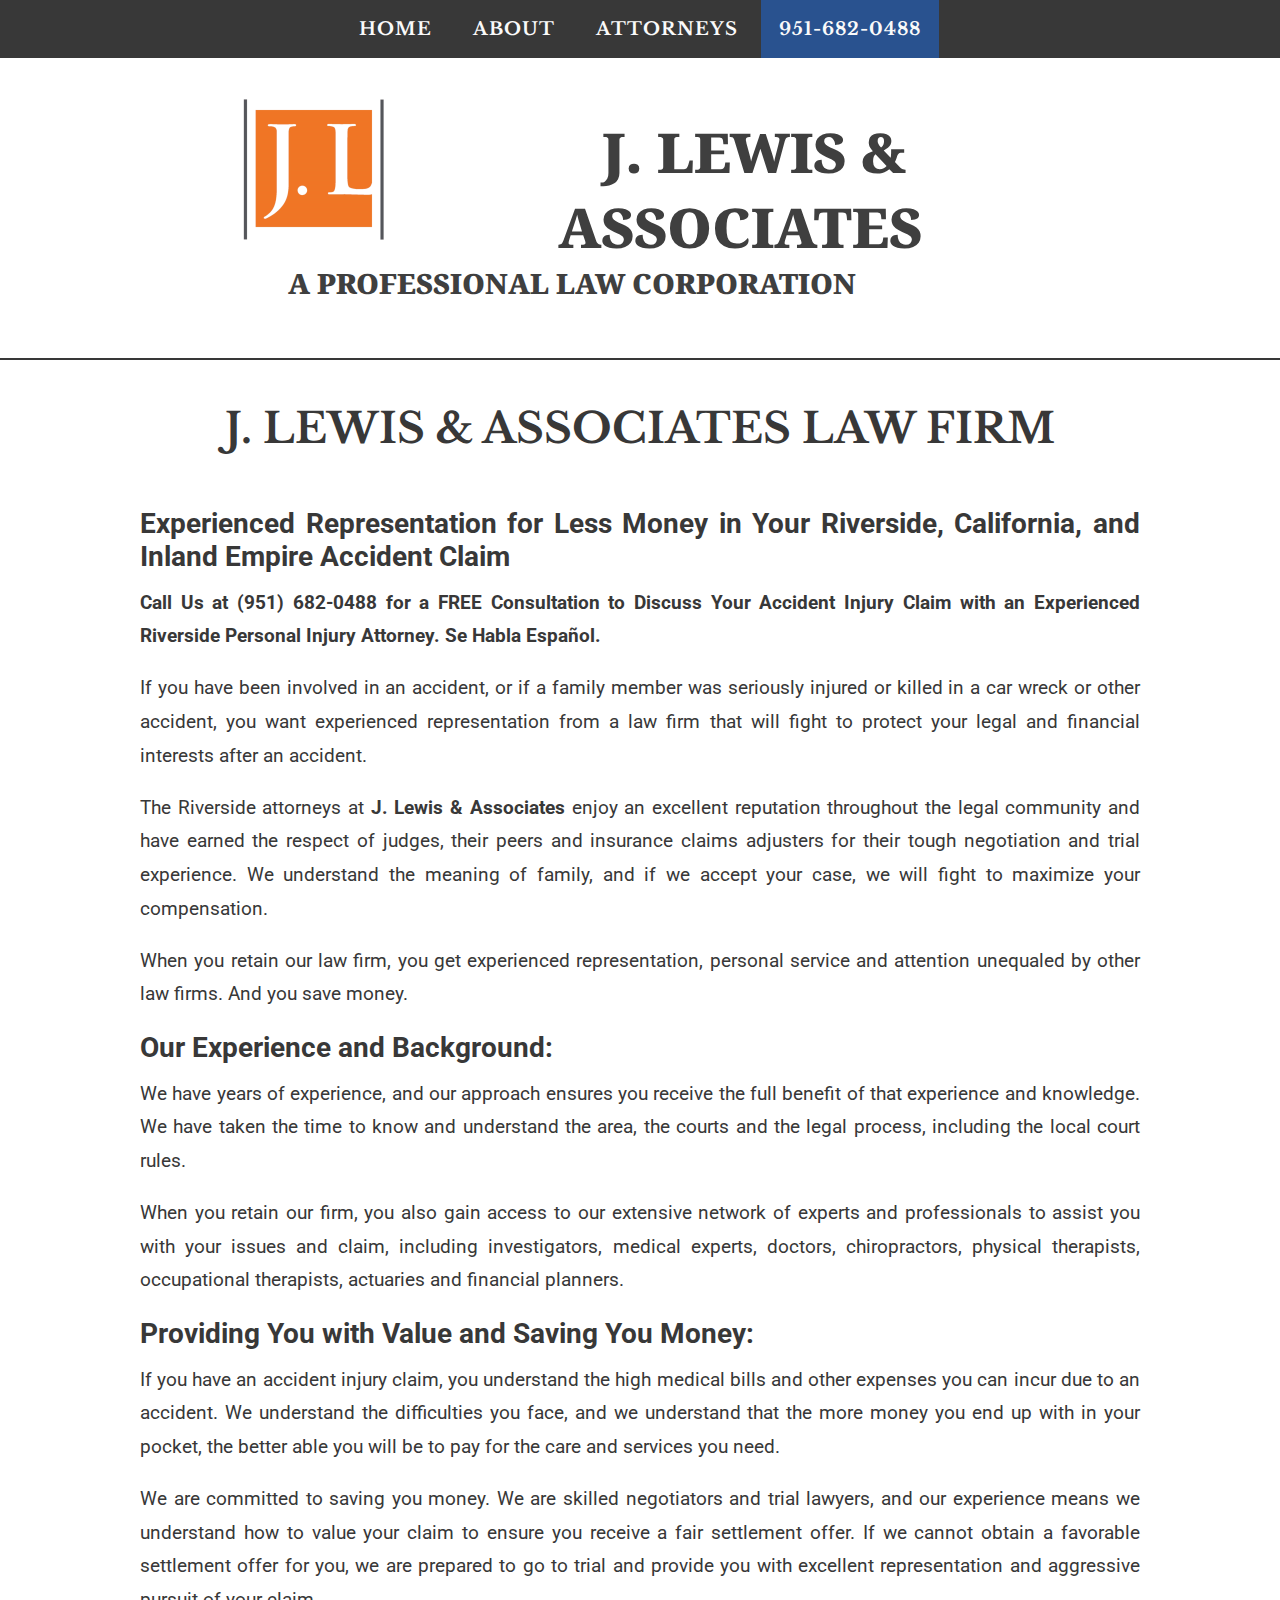
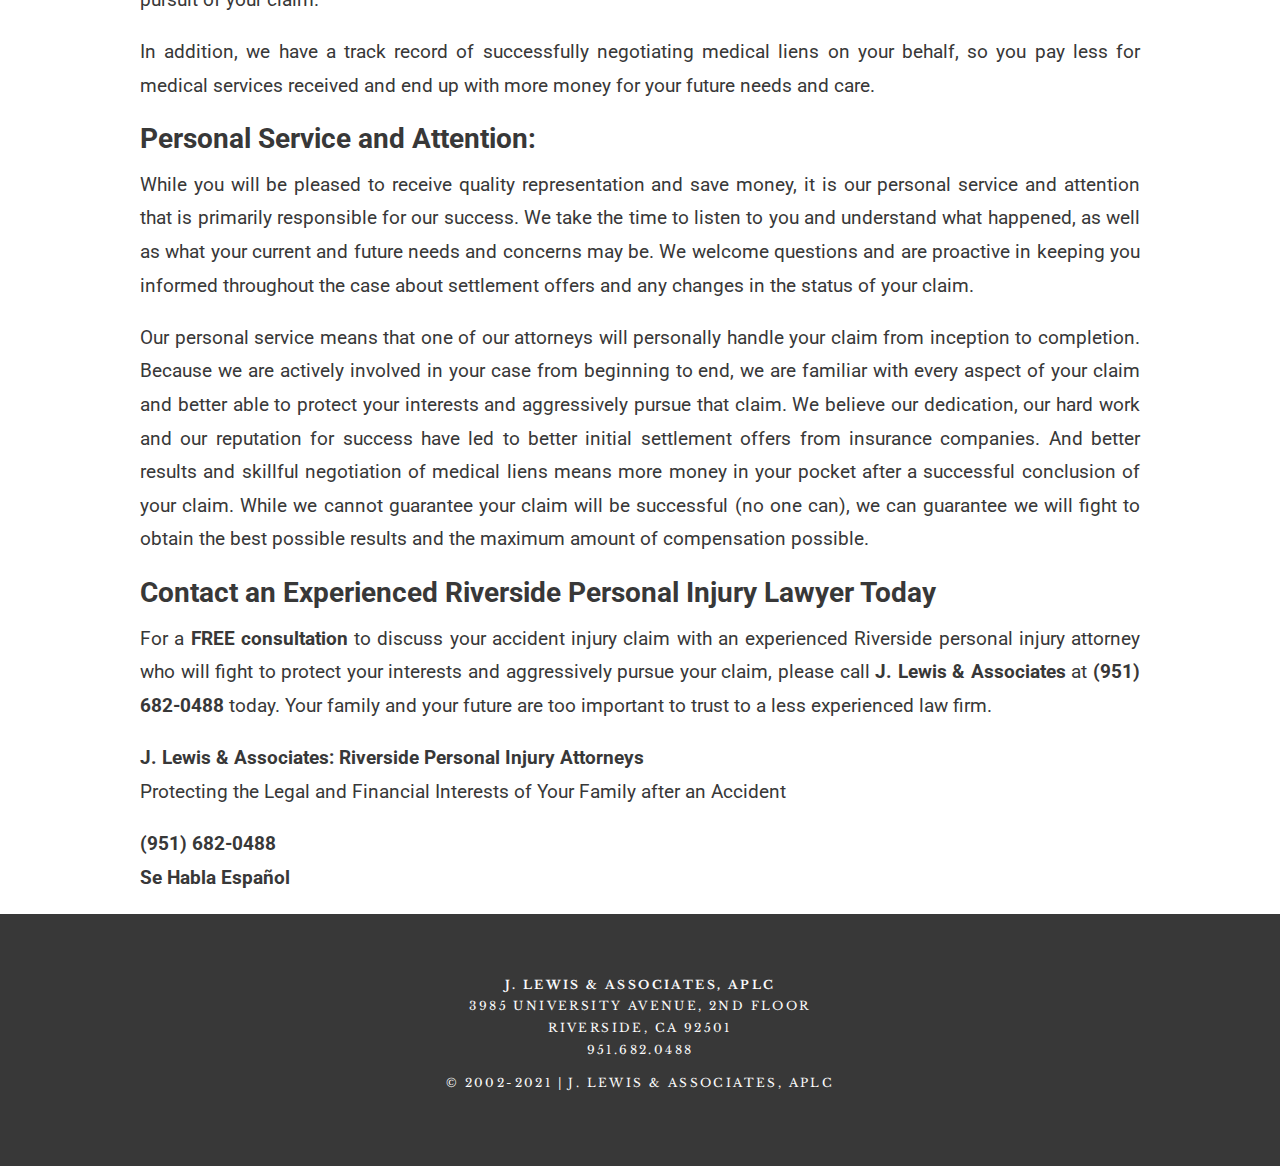
==== commit 014456e8: "2021" ====
--- a/about/index.html
+++ b/about/index.html
@@ -137,7 +137,7 @@
 
 				<p><a href="/"><strong>J. LEWIS &amp; ASSOCIATES, APLC</strong><br />3985 University Avenue, 2nd Floor<br />Riverside, CA 92501<br />951.682.0488</a></p>
 
-				<p><a href="/">&copy; 2002-2020 | J. LEWIS &amp ASSOCIATES, APLC</a></p>
+				<p><a href="/">&copy; 2002-2021 | J. LEWIS &amp ASSOCIATES, APLC</a></p>
 
 			</div>
 
